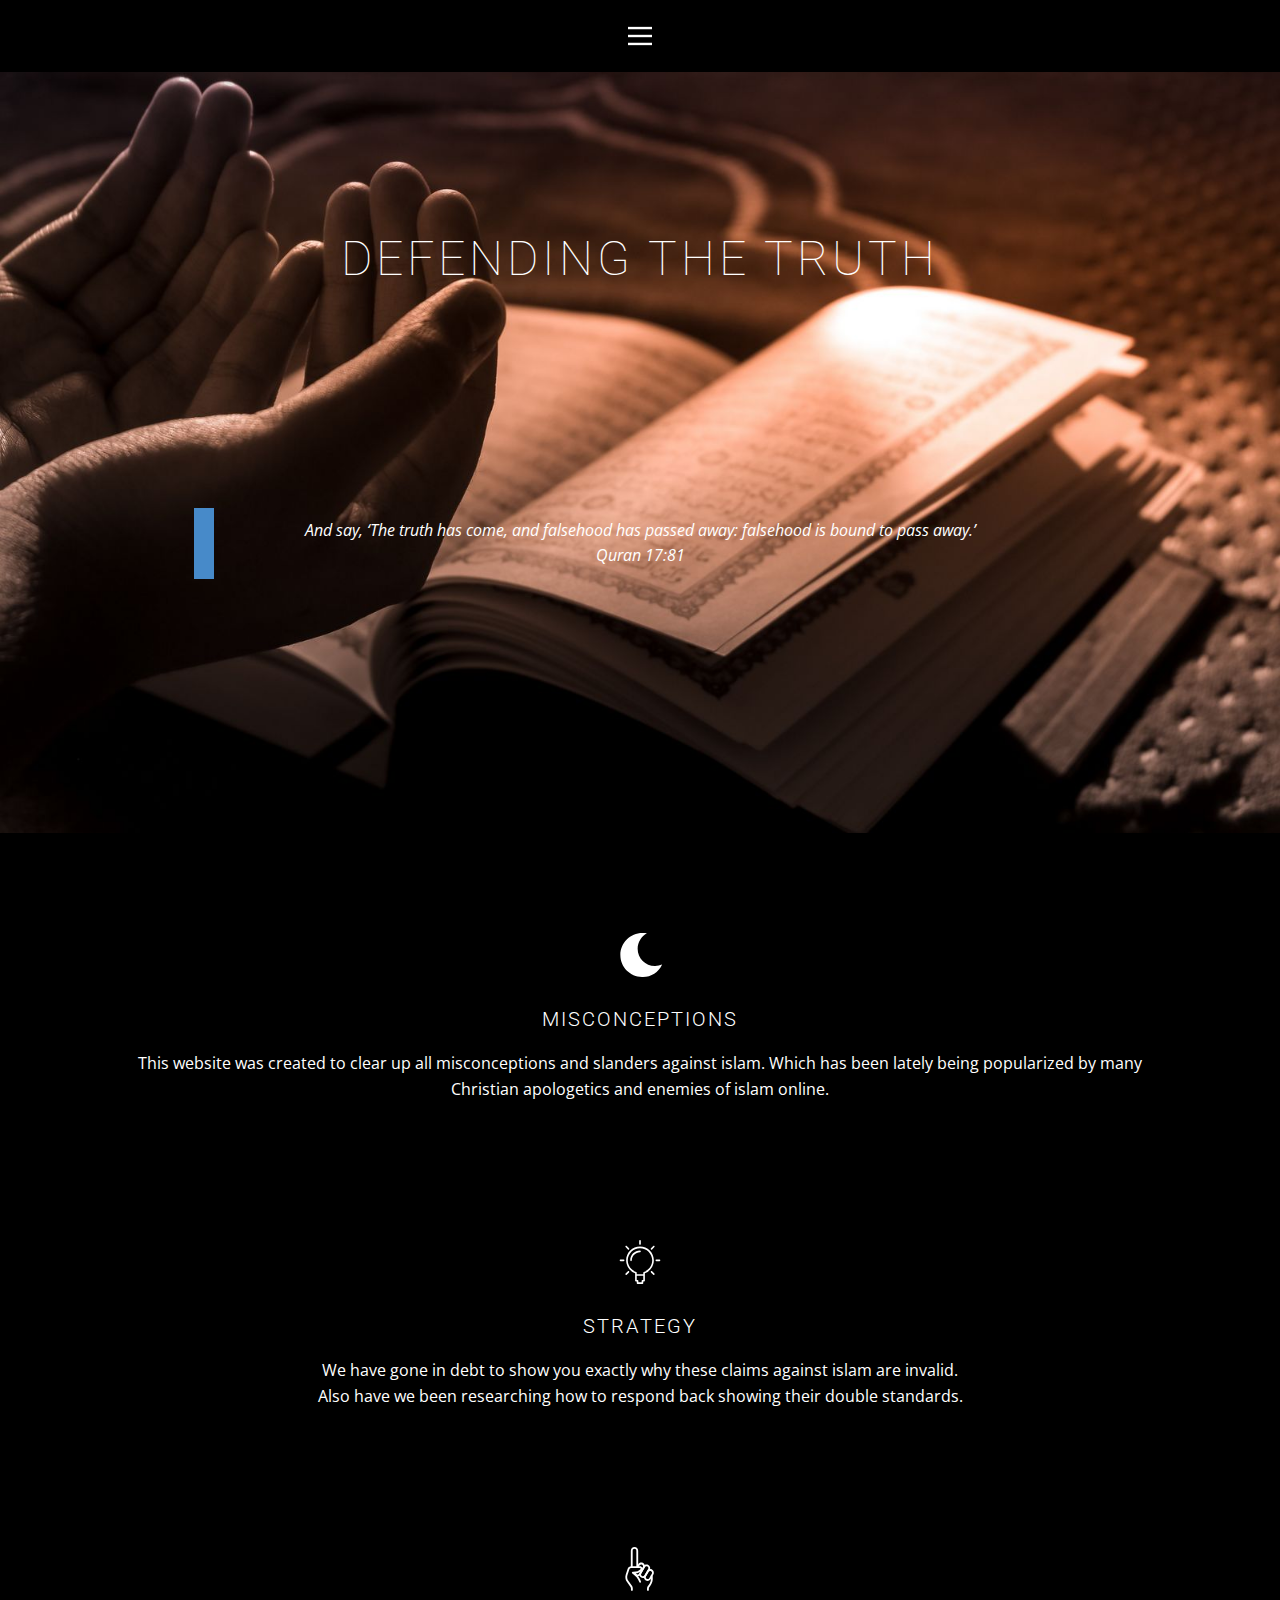
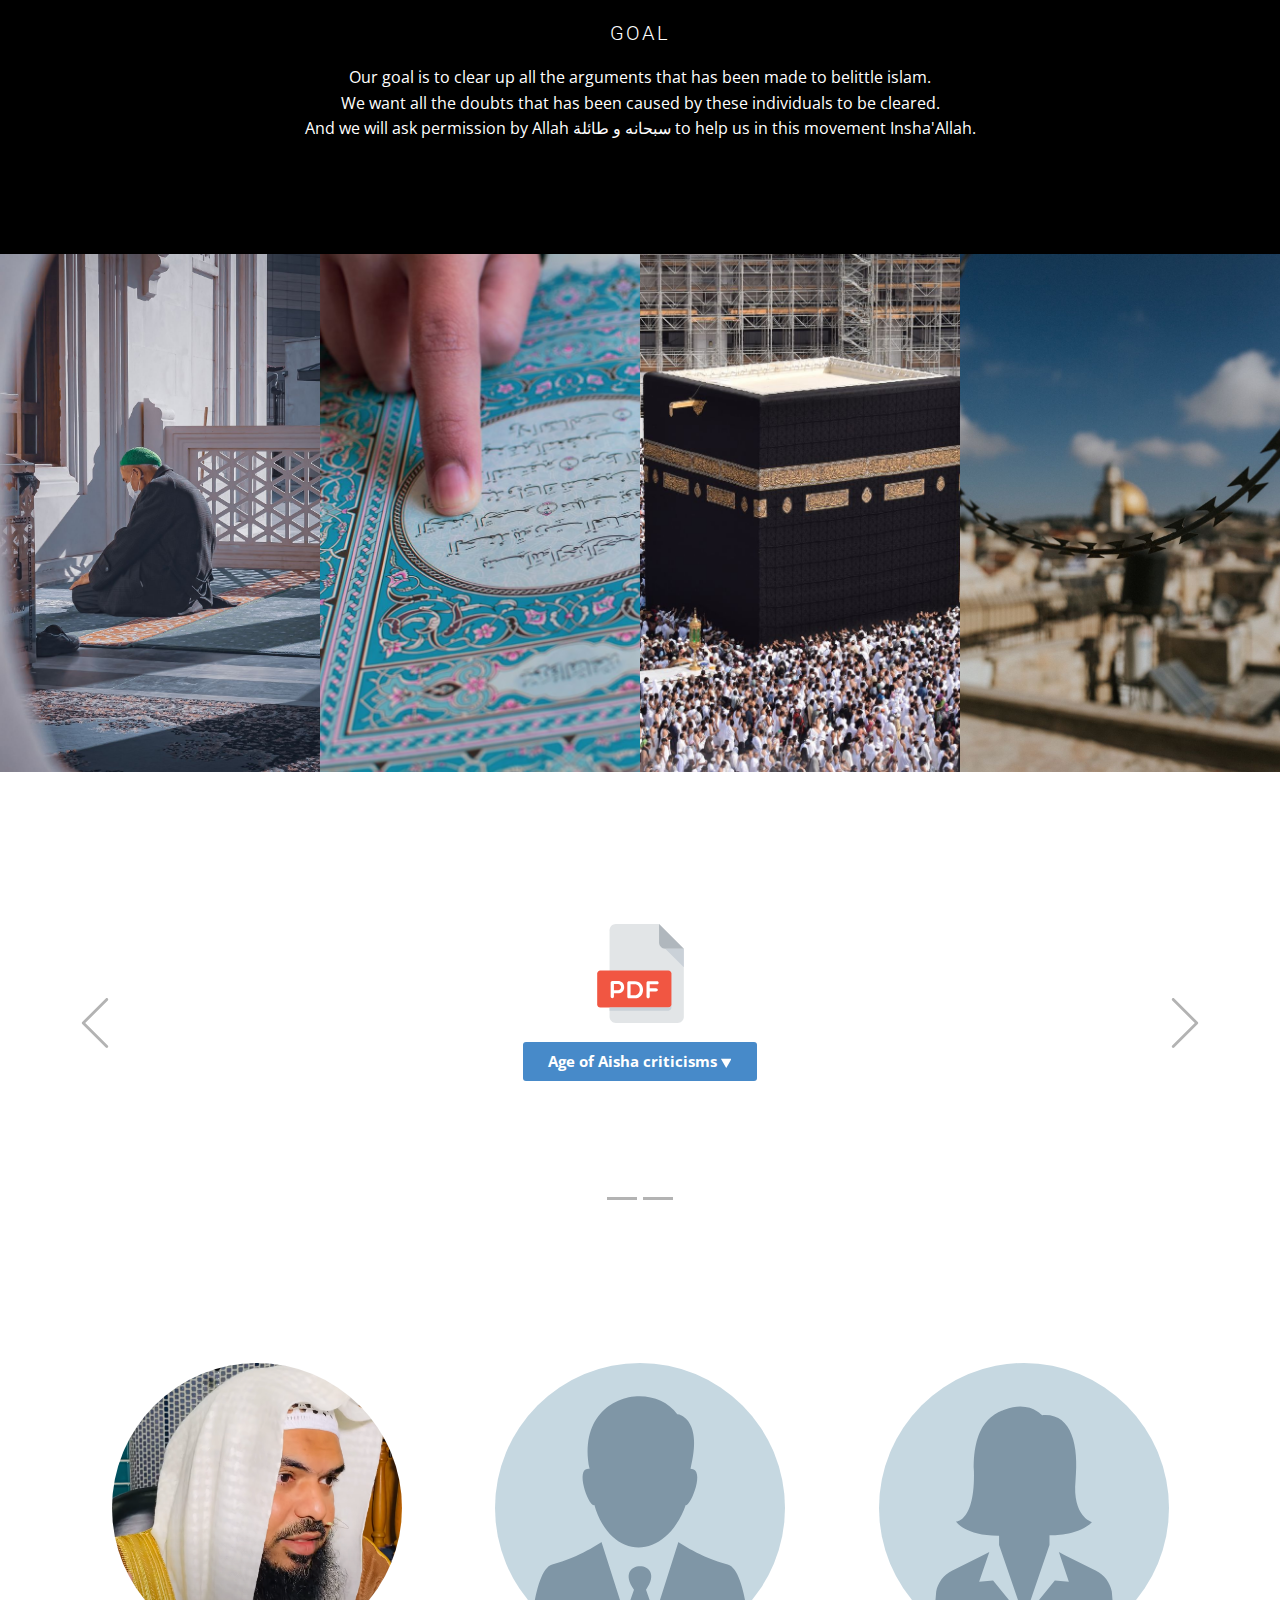
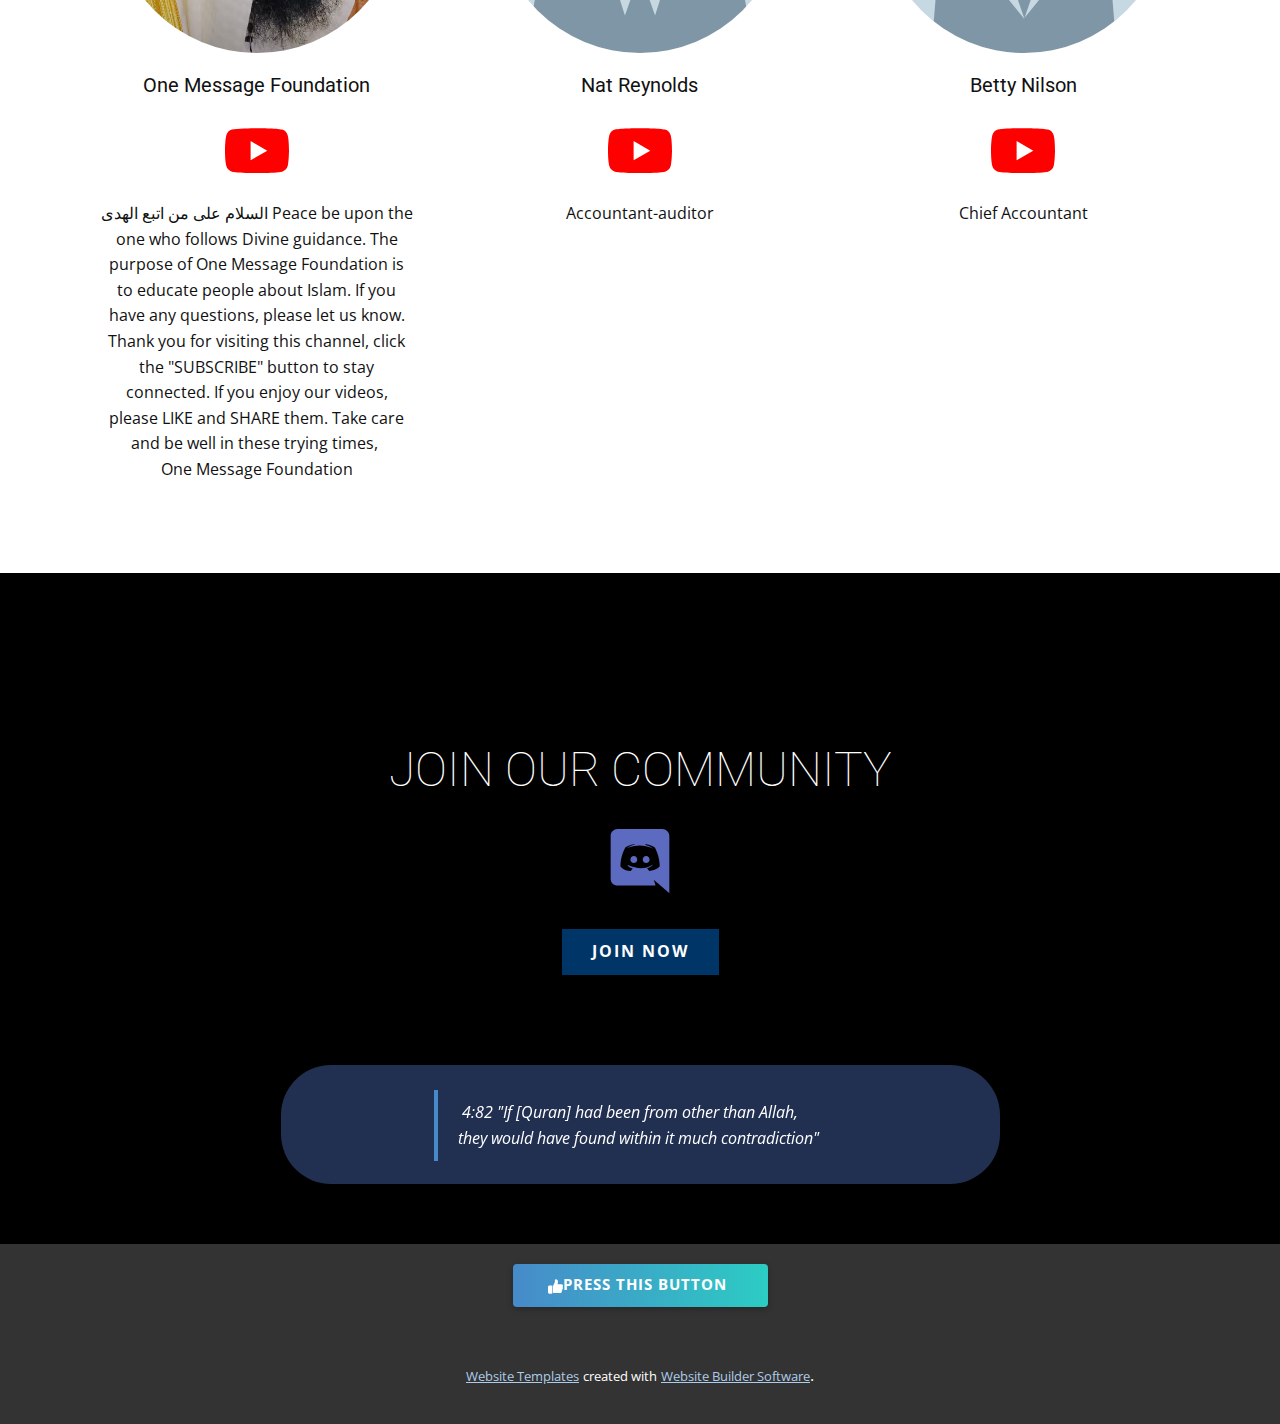
==== index.html @ 8ba25306 "Adding new files" ====
<!DOCTYPE html>
<html style="font-size: 16px;">
  <head>
    <meta name="viewport" content="width=device-width, initial-scale=1.0">
    <meta charset="utf-8">
    <meta name="keywords" content="Our advantages, good ideas&nbsp;great concept, About Our Team, testimonials, follow us">
    <meta name="description" content="">
    <meta name="page_type" content="np-template-header-footer-from-plugin">
    <title>Defending The Truth</title>
    <link rel="stylesheet" href="nicepage.css" media="screen">
<link rel="stylesheet" href="Defending-The-Truth.css" media="screen">
    <script class="u-script" type="text/javascript" src="jquery.js" defer=""></script>
    <script class="u-script" type="text/javascript" src="nicepage.js" defer=""></script>
    <meta name="generator" content="Nicepage 3.16.1, nicepage.com">
    <link id="u-theme-google-font" rel="stylesheet" href="https://fonts.googleapis.com/css?family=Roboto:100,100i,300,300i,400,400i,500,500i,700,700i,900,900i|Open+Sans:300,300i,400,400i,600,600i,700,700i,800,800i">
    
    
    
    
    
    
    
    <script type="application/ld+json">{
		"@context": "http://schema.org",
		"@type": "Organization",
		"name": "",
		"url": "index.html"
}</script>
    <meta property="og:title" content="Defending The Truth">
    <meta property="og:type" content="website">
    <meta name="theme-color" content="#478ac9">
    <link rel="canonical" href="index.html">
    <meta property="og:url" content="index.html">
  </head>
  <body data-home-page="Defending-The-Truth.html" data-home-page-title="Defending The Truth" class="u-body u-overlap"><header class="u-clearfix u-header u-header" id="sec-5d52"><div class="u-clearfix u-sheet u-valign-middle u-sheet-1">
        <nav class="u-align-left u-menu u-menu-dropdown u-offcanvas u-menu-1" data-responsive-from="XL">
          <div class="menu-collapse" style="font-size: 1rem; letter-spacing: 0px; font-weight: 700;">
            <a class="u-button-style u-custom-active-border-color u-custom-border u-custom-border-color u-custom-borders u-custom-hover-border-color u-custom-left-right-menu-spacing u-custom-padding-bottom u-custom-text-active-color u-custom-text-color u-custom-text-hover-color u-custom-top-bottom-menu-spacing u-nav-link u-text-body-alt-color" href="#" style="font-size: calc(1em + 8px); padding: 4px 0px;">
              <svg class="u-svg-link" preserveAspectRatio="xMidYMin slice" viewBox="0 0 302 302" style=""><use xmlns:xlink="http://www.w3.org/1999/xlink" xlink:href="#svg-5c50"></use></svg>
              <svg xmlns="http://www.w3.org/2000/svg" xmlns:xlink="http://www.w3.org/1999/xlink" version="1.1" id="svg-5c50" x="0px" y="0px" viewBox="0 0 302 302" style="enable-background:new 0 0 302 302;" xml:space="preserve" class="u-svg-content"><g><rect y="36" width="302" height="30"></rect><rect y="236" width="302" height="30"></rect><rect y="136" width="302" height="30"></rect>
</g><g></g><g></g><g></g><g></g><g></g><g></g><g></g><g></g><g></g><g></g><g></g><g></g><g></g><g></g><g></g></svg>
            </a>
          </div>
          <div class="u-custom-menu u-nav-container">
            <ul class="u-nav u-spacing-20 u-unstyled u-nav-1"><li class="u-nav-item"><a class="u-border-active-palette-1-base u-border-hover-palette-1-base u-button-style u-nav-link u-text-active-palette-1-base u-text-grey-90 u-text-hover-palette-2-base" href="https://discord.gg/YNgztgKfwn" target="_blank" style="padding: 10px;">Contact</a>
</li></ul>
          </div>
          <div class="u-custom-menu u-nav-container-collapse">
            <div class="u-align-center u-black u-container-style u-inner-container-layout u-opacity u-opacity-95 u-sidenav">
              <div class="u-sidenav-overflow">
                <div class="u-menu-close"></div>
                <ul class="u-align-center u-nav u-popupmenu-items u-unstyled u-nav-2"><li class="u-nav-item"><a class="u-button-style u-nav-link" href="https://discord.gg/YNgztgKfwn" target="_blank" style="padding: 10px;">Contact</a>
</li></ul>
              </div>
            </div>
            <div class="u-black u-menu-overlay u-opacity u-opacity-70"></div>
          </div>
        </nav>
      </div></header>
    <section class="u-align-center u-clearfix u-image u-section-1" id="carousel_3143" data-image-width="1600" data-image-height="1067">
      <div class="u-clearfix u-sheet u-sheet-1">
        <div class="u-align-center u-container-style u-group u-shape-rectangle u-group-1">
          <div class="u-container-layout u-container-layout-1">
            <h4 class="u-text u-text-white u-text-1">dEFENDING THE TRUTH</h4>
            <blockquote class="u-border-20 u-indent-0 u-text u-text-white u-text-2">And say, ‘The truth has come, and falsehood has passed away: falsehood is bound to pass away.’<br>Quran&nbsp;17:81
            </blockquote>
          </div>
        </div>
      </div>
    </section>
    <section class="u-black u-clearfix u-section-2" id="carousel_39bb">
      <div class="u-clearfix u-sheet u-valign-middle-lg u-valign-middle-md u-valign-middle-xl u-sheet-1">
        <div class="u-clearfix u-expanded-width u-gutter-20 u-layout-wrap u-layout-wrap-1">
          <div class="u-layout">
            <div class="u-layout-row">
              <div class="u-size-60">
                <div class="u-layout-col">
                  <div class="u-size-20">
                    <div class="u-layout-row">
                      <div class="u-align-center u-container-style u-layout-cell u-shape-rectangle u-size-60 u-layout-cell-1">
                        <div class="u-container-layout u-container-layout-1"><span class="u-black u-icon u-icon-circle u-spacing-10 u-icon-1"><svg class="u-svg-link" preserveAspectRatio="xMidYMin slice" viewBox="-12 0 448 448.04455" style=""><use xmlns:xlink="http://www.w3.org/1999/xlink" xlink:href="#svg-a2c6"></use></svg><svg class="u-svg-content" viewBox="-12 0 448 448.04455" id="svg-a2c6"><path d="m224.023438 448.03125c85.714843.902344 164.011718-48.488281 200.117187-126.230469-22.722656 9.914063-47.332031 14.769531-72.117187 14.230469-97.15625-.109375-175.890626-78.84375-176-176 .972656-65.71875 37.234374-125.832031 94.910156-157.351562-15.554688-1.980469-31.230469-2.867188-46.910156-2.648438-123.714844 0-224.0000005 100.289062-224.0000005 224 0 123.714844 100.2851565 224 224.0000005 224zm0 0"></path></svg></span>
                          <h5 class="u-text u-text-1">misconceptions</h5>
                          <p class="u-text u-text-2">This website was created to clear up all misconceptions and slanders against islam. Which has been lately being popularized by many <br>Christian apologetics and enemies of islam online.
                          </p>
                        </div>
                      </div>
                    </div>
                  </div>
                  <div class="u-size-20">
                    <div class="u-layout-row">
                      <div class="u-align-center u-container-style u-layout-cell u-shape-rectangle u-size-60 u-layout-cell-2">
                        <div class="u-container-layout u-valign-top u-container-layout-2"><span class="u-black u-icon u-icon-circle u-spacing-10 u-icon-2"><svg class="u-svg-link" preserveAspectRatio="xMidYMin slice" viewBox="0 0 54 54" style=""><use xmlns:xlink="http://www.w3.org/1999/xlink" xlink:href="#svg-25b9"></use></svg><svg class="u-svg-content" viewBox="0 0 54 54" x="0px" y="0px" id="svg-25b9" style="enable-background:new 0 0 54 54;"><g><path d="M27,8c-9.374,0-17,7.626-17,17c0,7.112,4.391,13.412,11,15.9V50c0,0.553,0.447,1,1,1h1v2c0,0.553,0.447,1,1,1h6
		c0.553,0,1-0.447,1-1v-2h1c0.553,0,1-0.447,1-1v-9.1c6.609-2.488,11-8.788,11-15.9C44,15.626,36.374,8,27,8z M30,49
		c-0.553,0-1,0.447-1,1v2h-4v-2c0-0.553-0.447-1-1-1h-1v-5h8v5H30z M31.688,39.242C31.277,39.377,31,39.761,31,40.192V42h-8v-1.808
		c0-0.432-0.277-0.815-0.688-0.95C16.145,37.214,12,31.49,12,25c0-8.271,6.729-15,15-15s15,6.729,15,15
		C42,31.49,37.855,37.214,31.688,39.242z"></path><path d="M27,6c0.553,0,1-0.447,1-1V1c0-0.553-0.447-1-1-1s-1,0.447-1,1v4C26,5.553,26.447,6,27,6z"></path><path d="M51,24h-4c-0.553,0-1,0.447-1,1s0.447,1,1,1h4c0.553,0,1-0.447,1-1S51.553,24,51,24z"></path><path d="M7,24H3c-0.553,0-1,0.447-1,1s0.447,1,1,1h4c0.553,0,1-0.447,1-1S7.553,24,7,24z"></path><path d="M43.264,7.322l-2.828,2.828c-0.391,0.391-0.391,1.023,0,1.414c0.195,0.195,0.451,0.293,0.707,0.293
		s0.512-0.098,0.707-0.293l2.828-2.828c0.391-0.391,0.391-1.023,0-1.414S43.654,6.932,43.264,7.322z"></path><path d="M12.15,38.436l-2.828,2.828c-0.391,0.391-0.391,1.023,0,1.414c0.195,0.195,0.451,0.293,0.707,0.293
		s0.512-0.098,0.707-0.293l2.828-2.828c0.391-0.391,0.391-1.023,0-1.414S12.541,38.045,12.15,38.436z"></path><path d="M41.85,38.436c-0.391-0.391-1.023-0.391-1.414,0s-0.391,1.023,0,1.414l2.828,2.828c0.195,0.195,0.451,0.293,0.707,0.293
		s0.512-0.098,0.707-0.293c0.391-0.391,0.391-1.023,0-1.414L41.85,38.436z"></path><path d="M12.15,11.564c0.195,0.195,0.451,0.293,0.707,0.293s0.512-0.098,0.707-0.293c0.391-0.391,0.391-1.023,0-1.414l-2.828-2.828
		c-0.391-0.391-1.023-0.391-1.414,0s-0.391,1.023,0,1.414L12.15,11.564z"></path><path d="M27,13c-6.617,0-12,5.383-12,12c0,0.553,0.447,1,1,1s1-0.447,1-1c0-5.514,4.486-10,10-10c0.553,0,1-0.447,1-1
		S27.553,13,27,13z"></path>
</g></svg></span>
                          <h5 class="u-text u-text-3">strategy</h5>
                          <p class="u-text u-text-4">We have gone in debt to show you exactly why these claims against islam are invalid.<br>Also have we been researching how to respond back showing their double standards.
                          </p>
                        </div>
                      </div>
                    </div>
                  </div>
                  <div class="u-size-20">
                    <div class="u-layout-row">
                      <div class="u-align-center u-container-style u-layout-cell u-size-60 u-layout-cell-3">
                        <div class="u-container-layout u-container-layout-3"><span class="u-black u-icon u-icon-circle u-spacing-10 u-icon-3"><svg class="u-svg-link" preserveAspectRatio="xMidYMin slice" viewBox="0 0 24 24" style=""><use xmlns:xlink="http://www.w3.org/1999/xlink" xlink:href="#svg-18c1"></use></svg><svg class="u-svg-content" viewBox="0 0 24 24" id="svg-18c1"><g><g><path d="m7.569 24c-.276 0-.5-.224-.5-.5v-.869c0-.31-.094-.607-.271-.86l-1.984-2.834c-.814-1.164-1.031-2.66-.584-4.005l.997-2.987c.288-.865 1.094-1.445 2.004-1.445h4.76c.561 0 1.042.322 1.257.84s.102 1.086-.295 1.482c-.925.926-2.112 1.495-3.394 1.641 1.372 1.15 2.415 2.674 2.983 4.379.087.262-.054.545-.316.633-.265.089-.545-.056-.632-.316-.61-1.83-1.83-3.427-3.435-4.496l-.369-.246c-.183-.122-.265-.351-.201-.562.064-.21.258-.354.479-.354h.835c1.263 0 2.45-.492 3.342-1.385.154-.153.106-.326.078-.393s-.116-.223-.333-.223h-4.76c-.479 0-.904.306-1.056.761l-.996 2.987c-.347 1.046-.178 2.211.455 3.115l1.984 2.833c.296.423.452.919.452 1.435v.869c0 .276-.224.5-.5.5z"></path>
</g>
</g><g><g><path d="m13.565 16.964c-.339 0-.682-.086-.996-.268-.955-.551-1.283-1.776-.732-2.732l2-3.464c.552-.955 1.778-1.283 2.732-.731.463.267.794.698.932 1.214.138.517.067 1.056-.2 1.518l-2 3.464c-.37.639-1.044.999-1.736.999zm-.496-1.133c.477.272 1.091.11 1.366-.367l2-3.464c.134-.231.169-.501.1-.759s-.235-.474-.466-.607c-.477-.273-1.09-.11-1.366.366l-2 3.464c-.276.477-.112 1.091.366 1.367z"></path>
</g>
</g><g><g><path d="m10.674 15.961c-.339 0-.683-.087-.996-.27-.601-.344-.984-.997-.998-1.701-.005-.276.214-.504.49-.51h.01c.272 0 .495.218.5.49.007.355.198.683.499.855.485.282 1.085.12 1.37-.368l1.998-3.457c.089-.152.133-.319.133-.5 0-.36-.188-.685-.502-.868-.479-.274-1.093-.111-1.364.366l-.721 1.251c-.138.24-.443.321-.683.185-.239-.138-.322-.443-.184-.683l.72-1.25c.543-.952 1.768-1.283 2.731-.735.62.362 1.002 1.025 1.002 1.734 0 .354-.093.701-.268 1.002l-1.999 3.458c-.374.643-1.048 1.001-1.738 1.001z"></path>
</g>
</g><g><g><path d="m16.154 18.499c-.339 0-.682-.086-.997-.268v.001c-.463-.268-.794-.699-.932-1.215-.138-.517-.067-1.056.2-1.518l1.412-2.445c.552-.955 1.778-1.283 2.732-.731.463.267.794.698.932 1.214.138.517.067 1.056-.2 1.518l-1.412 2.445c-.37.641-1.044.999-1.735.999zm1.416-5.443c-.346 0-.683.179-.868.499l-1.411 2.445c-.134.231-.169.501-.1.759s.235.474.466.607c.479.274 1.09.111 1.366-.366l1.412-2.445c.134-.231.169-.501.1-.759s-.235-.474-.466-.607c-.157-.09-.329-.133-.499-.133z"></path>
</g>
</g><g><g><path d="m10.51 11.5c-.276 0-.5-.224-.5-.499l-.009-9c0-.552-.449-1.001-1.001-1.001s-1.001.449-1.001 1.001l-.009 8.978c0 .276-.224.5-.5.5-.276 0-.5-.225-.5-.501l.009-8.979c.001-1.103.898-1.999 2.001-1.999s2 .896 2.001 1.999l.009 9c.001.276-.223.501-.5.501z"></path>
</g>
</g><g><g><path d="m16.32 23.999c-.276 0-.5-.224-.5-.5v-.78c0-.586.205-1.154.576-1.6l.332-.393c.994-1.186 1.438-2.752 1.217-4.297l-.09-.652c-.038-.273.153-.525.427-.563.272-.039.526.153.563.427l.09.65c.261 1.823-.265 3.676-1.442 5.079l-.332.392c-.22.264-.342.604-.342.957v.78c.001.276-.223.5-.499.5z"></path>
</g>
</g></svg></span>
                          <h5 class="u-text u-text-5">Goal</h5>
                          <p class="u-text u-text-6">Our goal is to clear up all the arguments that has been made to belittle islam.<br>We want all the doubts that has been caused by these individuals to be cleared.<br>And we will ask permission by Allah&nbsp;سبحانه و طائلة to help us in this movement Insha'Allah.
                          </p>
                        </div>
                      </div>
                    </div>
                  </div>
                </div>
              </div>
            </div>
          </div>
        </div>
      </div>
    </section>
    <section class="u-clearfix u-valign-top u-section-3" id="carousel_b31f">
      <div class="u-expanded-width u-gallery u-layout-grid u-lightbox u-no-transition u-show-text-on-hover u-gallery-1">
        <div class="u-gallery-inner u-gallery-inner-1">
          <div class="u-effect-fade u-gallery-item">
            <div class="u-back-slide" data-image-width="1280" data-image-height="1600">
              <img class="u-back-image u-expanded" src="images/imad-alassiry-0161tDc9kjs-unsplash.jpg">
            </div>
            <div class="u-over-slide u-shading u-over-slide-1">
              <h3 class="u-gallery-heading"></h3>
              <p class="u-gallery-text"></p>
            </div>
          </div>
          <div class="u-effect-fade u-gallery-item u-gallery-item-2">
            <div class="u-back-slide" data-image-width="6000" data-image-height="4000">
              <img class="u-back-image u-expanded u-back-image-2" src="images/adli-wahid-Dc-iljQS6ig-unsplash.jpg">
            </div>
            <div class="u-over-slide u-shading u-over-slide-2">
              <h3 class="u-gallery-heading"></h3>
              <p class="u-gallery-text"></p>
            </div>
          </div>
          <div class="u-effect-fade u-gallery-item u-gallery-item-3">
            <div class="u-back-slide" data-image-width="6000" data-image-height="4000">
              <img class="u-back-image u-expanded" src="images/haidan-IAwnp88Fz8Y-unsplash.jpg">
            </div>
            <div class="u-over-slide u-shading u-over-slide-3">
              <h3 class="u-gallery-heading"></h3>
              <p class="u-gallery-text"></p>
            </div>
          </div>
          <div class="u-effect-fade u-gallery-item u-gallery-item-4">
            <div class="u-back-slide" data-image-width="2891" data-image-height="4337">
              <img class="u-back-image u-expanded" src="images/cole-keister-o9yAaWS-xtU-unsplash.jpg">
            </div>
            <div class="u-over-slide u-shading u-over-slide-4">
              <h3 class="u-gallery-heading"></h3>
              <p class="u-gallery-text"></p>
            </div>
          </div>
        </div>
      </div>
    </section>
    <section class="u-clearfix u-white u-section-4" id="sec-910a">
      <div class="u-clearfix u-sheet u-sheet-1">
        <div data-interval="5000" data-u-ride="carousel" class="u-carousel u-slider u-slider-1" id="carousel-1c52">
          <ol class="u-absolute-hcenter u-carousel-indicators u-carousel-indicators-1">
            <li data-u-target="#carousel-1c52" class="u-active u-grey-30" data-u-slide-to="0"></li>
            <li data-u-target="#carousel-1c52" class="u-grey-30" data-u-slide-to="1"></li>
          </ol>
          <div class="u-carousel-inner" role="listbox">
            <div class="u-active u-carousel-item u-container-style u-slide">
              <div class="u-container-layout u-container-layout-1"><span class="u-file-link u-icon u-icon-circle u-text-palette-1-base u-icon-1" data-href="files/Age_of_Aisha_the_criticisms_ended.pdf" data-target="_blank"><svg class="u-svg-link" preserveAspectRatio="xMidYMin slice" viewBox="0 0 512 512" style=""><use xmlns:xlink="http://www.w3.org/1999/xlink" xlink:href="#svg-ff58"></use></svg><svg class="u-svg-content" viewBox="0 0 512 512" x="0px" y="0px" id="svg-ff58" style="enable-background:new 0 0 512 512;"><path style="fill:#E2E5E7;" d="M128,0c-17.6,0-32,14.4-32,32v448c0,17.6,14.4,32,32,32h320c17.6,0,32-14.4,32-32V128L352,0H128z"></path><path style="fill:#B0B7BD;" d="M384,128h96L352,0v96C352,113.6,366.4,128,384,128z"></path><polygon style="fill:#CAD1D8;" points="480,224 384,128 480,128 "></polygon><path style="fill:#F15642;" d="M416,416c0,8.8-7.2,16-16,16H48c-8.8,0-16-7.2-16-16V256c0-8.8,7.2-16,16-16h352c8.8,0,16,7.2,16,16  V416z"></path><g><path style="fill:#FFFFFF;" d="M101.744,303.152c0-4.224,3.328-8.832,8.688-8.832h29.552c16.64,0,31.616,11.136,31.616,32.48   c0,20.224-14.976,31.488-31.616,31.488h-21.36v16.896c0,5.632-3.584,8.816-8.192,8.816c-4.224,0-8.688-3.184-8.688-8.816V303.152z    M118.624,310.432v31.872h21.36c8.576,0,15.36-7.568,15.36-15.504c0-8.944-6.784-16.368-15.36-16.368H118.624z"></path><path style="fill:#FFFFFF;" d="M196.656,384c-4.224,0-8.832-2.304-8.832-7.92v-72.672c0-4.592,4.608-7.936,8.832-7.936h29.296   c58.464,0,57.184,88.528,1.152,88.528H196.656z M204.72,311.088V368.4h21.232c34.544,0,36.08-57.312,0-57.312H204.72z"></path><path style="fill:#FFFFFF;" d="M303.872,312.112v20.336h32.624c4.608,0,9.216,4.608,9.216,9.072c0,4.224-4.608,7.68-9.216,7.68   h-32.624v26.864c0,4.48-3.184,7.92-7.664,7.92c-5.632,0-9.072-3.44-9.072-7.92v-72.672c0-4.592,3.456-7.936,9.072-7.936h44.912   c5.632,0,8.96,3.344,8.96,7.936c0,4.096-3.328,8.704-8.96,8.704h-37.248V312.112z"></path>
</g><path style="fill:#CAD1D8;" d="M400,432H96v16h304c8.8,0,16-7.2,16-16v-16C416,424.8,408.8,432,400,432z"></path></svg></span>
                <a href="files/Age_of_Aisha_the_criticisms_ended.pdf" class="u-btn u-btn-round u-button-style u-file-link u-hover-palette-1-light-1 u-palette-1-base u-radius-3 u-text-body-alt-color u-text-hover-white u-btn-1" target="_blank">Age of Aisha criticisms&nbsp;<span class="u-icon u-text-white u-icon-2"><svg class="u-svg-content" viewBox="0 0 490.677 490.677" x="0px" y="0px" style="width: 1em; height: 1em;"><path d="M489.272,37.339c-1.92-3.307-5.44-5.333-9.259-5.333H10.68c-3.819,0-7.339,2.027-9.259,5.333    c-1.899,3.307-1.899,7.36,0.021,10.667l234.667,405.333c1.899,3.307,5.419,5.333,9.237,5.333s7.339-2.027,9.237-5.333 L489.251,48.005C491.149,44.72,491.149,40.645,489.272,37.339z"></path></svg><img></span>
                </a>
              </div>
            </div>
            <div class="u-carousel-item u-container-style u-slide">
              <div class="u-container-layout u-container-layout-2"><span class="u-file-link u-icon u-icon-circle u-text-palette-1-base u-icon-3" data-href="files/SexualconsentmarriageandconcubinesinIslam-1.pdf" data-target="_blank"><svg class="u-svg-link" preserveAspectRatio="xMidYMin slice" viewBox="0 0 512 512" style=""><use xmlns:xlink="http://www.w3.org/1999/xlink" xlink:href="#svg-c50d"></use></svg><svg class="u-svg-content" viewBox="0 0 512 512" x="0px" y="0px" id="svg-c50d" style="enable-background:new 0 0 512 512;"><path style="fill:#E2E5E7;" d="M128,0c-17.6,0-32,14.4-32,32v448c0,17.6,14.4,32,32,32h320c17.6,0,32-14.4,32-32V128L352,0H128z"></path><path style="fill:#B0B7BD;" d="M384,128h96L352,0v96C352,113.6,366.4,128,384,128z"></path><polygon style="fill:#CAD1D8;" points="480,224 384,128 480,128 "></polygon><path style="fill:#F15642;" d="M416,416c0,8.8-7.2,16-16,16H48c-8.8,0-16-7.2-16-16V256c0-8.8,7.2-16,16-16h352c8.8,0,16,7.2,16,16  V416z"></path><g><path style="fill:#FFFFFF;" d="M101.744,303.152c0-4.224,3.328-8.832,8.688-8.832h29.552c16.64,0,31.616,11.136,31.616,32.48   c0,20.224-14.976,31.488-31.616,31.488h-21.36v16.896c0,5.632-3.584,8.816-8.192,8.816c-4.224,0-8.688-3.184-8.688-8.816V303.152z    M118.624,310.432v31.872h21.36c8.576,0,15.36-7.568,15.36-15.504c0-8.944-6.784-16.368-15.36-16.368H118.624z"></path><path style="fill:#FFFFFF;" d="M196.656,384c-4.224,0-8.832-2.304-8.832-7.92v-72.672c0-4.592,4.608-7.936,8.832-7.936h29.296   c58.464,0,57.184,88.528,1.152,88.528H196.656z M204.72,311.088V368.4h21.232c34.544,0,36.08-57.312,0-57.312H204.72z"></path><path style="fill:#FFFFFF;" d="M303.872,312.112v20.336h32.624c4.608,0,9.216,4.608,9.216,9.072c0,4.224-4.608,7.68-9.216,7.68   h-32.624v26.864c0,4.48-3.184,7.92-7.664,7.92c-5.632,0-9.072-3.44-9.072-7.92v-72.672c0-4.592,3.456-7.936,9.072-7.936h44.912   c5.632,0,8.96,3.344,8.96,7.936c0,4.096-3.328,8.704-8.96,8.704h-37.248V312.112z"></path>
</g><path style="fill:#CAD1D8;" d="M400,432H96v16h304c8.8,0,16-7.2,16-16v-16C416,424.8,408.8,432,400,432z"></path></svg></span>
                <a href="files/SexualconsentmarriageandconcubinesinIslam-1.pdf" class="u-btn u-btn-round u-button-style u-file-link u-hover-palette-1-light-1 u-palette-1-base u-radius-3 u-text-body-alt-color u-text-hover-white u-btn-2" target="_blank">
                  <span style="font-size: 1rem;">Sexual consent, marriage, and concubines in Islam<br>
                  </span><i></i><span class="u-icon u-text-white u-icon-4"><svg class="u-svg-content" viewBox="0 0 490.677 490.677" x="0px" y="0px" style="width: 1em; height: 1em;"><path d="M489.272,37.339c-1.92-3.307-5.44-5.333-9.259-5.333H10.68c-3.819,0-7.339,2.027-9.259,5.333    c-1.899,3.307-1.899,7.36,0.021,10.667l234.667,405.333c1.899,3.307,5.419,5.333,9.237,5.333s7.339-2.027,9.237-5.333 L489.251,48.005C491.149,44.72,491.149,40.645,489.272,37.339z"></path></svg><img></span>
                </a>
              </div>
            </div>
          </div>
          <a class="u-absolute-vcenter u-carousel-control u-carousel-control-prev u-icon-rectangle u-text-grey-30 u-carousel-control-1" href="#carousel-1c52" role="button" data-u-slide="prev">
            <span aria-hidden="true">
              <svg viewBox="0 0 477.175 477.175"><path d="M145.188,238.575l215.5-215.5c5.3-5.3,5.3-13.8,0-19.1s-13.8-5.3-19.1,0l-225.1,225.1c-5.3,5.3-5.3,13.8,0,19.1l225.1,225
                    c2.6,2.6,6.1,4,9.5,4s6.9-1.3,9.5-4c5.3-5.3,5.3-13.8,0-19.1L145.188,238.575z"></path></svg>
            </span>
            <span class="sr-only">Previous</span>
          </a>
          <a class="u-absolute-vcenter u-carousel-control u-carousel-control-next u-icon-rectangle u-text-grey-30 u-carousel-control-2" href="#carousel-1c52" role="button" data-u-slide="next">
            <span aria-hidden="true">
              <svg viewBox="0 0 477.175 477.175"><path d="M360.731,229.075l-225.1-225.1c-5.3-5.3-13.8-5.3-19.1,0s-5.3,13.8,0,19.1l215.5,215.5l-215.5,215.5
                    c-5.3,5.3-5.3,13.8,0,19.1c2.6,2.6,6.1,4,9.5,4c3.4,0,6.9-1.3,9.5-4l225.1-225.1C365.931,242.875,365.931,234.275,360.731,229.075z"></path></svg>
            </span>
            <span class="sr-only">Next</span>
          </a>
        </div>
      </div>
    </section>
    <section class="u-clearfix u-section-5" id="sec-cb3d">
      <div class="u-clearfix u-sheet u-valign-middle u-sheet-1">
        <div class="u-list u-list-1">
          <div class="u-repeater u-repeater-1">
            <div class="u-align-center u-container-style u-list-item u-repeater-item">
              <div class="u-container-layout u-similar-container u-container-layout-1">
                <div alt="" class="u-image u-image-circle u-image-1" src="" data-image-width="631" data-image-height="533" data-href="https://www.youtube.com/channel/UCvJyEIx_it2jFYP5M1OzGng" data-target="_blank"></div>
                <h5 class="u-align-center-lg u-align-center-md u-align-center-sm u-align-center-xs u-text u-text-1">One Message Foundation</h5><span class="u-icon u-icon-circle u-icon-1" data-href="https://www.youtube.com/channel/UCvJyEIx_it2jFYP5M1OzGng" data-target="_blank"><svg class="u-svg-link" preserveAspectRatio="xMidYMin slice" viewBox="0 -77 512.00213 512" style=""><use xmlns:xlink="http://www.w3.org/1999/xlink" xlink:href="#svg-683e"></use></svg><svg class="u-svg-content" viewBox="0 -77 512.00213 512" id="svg-683e"><path d="m501.453125 56.09375c-5.902344-21.933594-23.195313-39.222656-45.125-45.128906-40.066406-10.964844-200.332031-10.964844-200.332031-10.964844s-160.261719 0-200.328125 10.546875c-21.507813 5.902344-39.222657 23.617187-45.125 45.546875-10.542969 40.0625-10.542969 123.148438-10.542969 123.148438s0 83.503906 10.542969 123.148437c5.90625 21.929687 23.195312 39.222656 45.128906 45.128906 40.484375 10.964844 200.328125 10.964844 200.328125 10.964844s160.261719 0 200.328125-10.546875c21.933594-5.902344 39.222656-23.195312 45.128906-45.125 10.542969-40.066406 10.542969-123.148438 10.542969-123.148438s.421875-83.507812-10.546875-123.570312zm0 0" fill="currentColor"></path><path d="m204.96875 256 133.269531-76.757812-133.269531-76.757813zm0 0" fill="#fff"></path></svg></span>
                <p class="u-align-center-lg u-align-center-md u-align-center-sm u-align-center-xs u-text u-text-2">السلام على من اتبع الهدى
Peace be upon the one who follows Divine guidance.
The purpose of One Message Foundation is to educate people about Islam. If you have any questions, please let us know.
Thank you for visiting this channel, click the "SUBSCRIBE" button to stay connected. If you enjoy our videos, please LIKE and SHARE them.
Take care and be well in these trying times,&nbsp;<br>One Message Foundation
                </p>
              </div>
            </div>
            <div class="u-align-center u-container-style u-list-item u-repeater-item">
              <div class="u-container-layout u-similar-container u-container-layout-2">
                <div alt="" class="u-image u-image-circle u-image-2" src="" data-image-width="500" data-image-height="500"></div>
                <h5 class="u-text u-text-3">Nat Reynolds</h5><span class="u-icon u-icon-circle u-text-palette-1-base u-icon-2"><svg class="u-svg-link" preserveAspectRatio="xMidYMin slice" viewBox="0 -77 512.00213 512" style=""><use xmlns:xlink="http://www.w3.org/1999/xlink" xlink:href="#svg-8741"></use></svg><svg class="u-svg-content" viewBox="0 -77 512.00213 512" id="svg-8741"><path d="m501.453125 56.09375c-5.902344-21.933594-23.195313-39.222656-45.125-45.128906-40.066406-10.964844-200.332031-10.964844-200.332031-10.964844s-160.261719 0-200.328125 10.546875c-21.507813 5.902344-39.222657 23.617187-45.125 45.546875-10.542969 40.0625-10.542969 123.148438-10.542969 123.148438s0 83.503906 10.542969 123.148437c5.90625 21.929687 23.195312 39.222656 45.128906 45.128906 40.484375 10.964844 200.328125 10.964844 200.328125 10.964844s160.261719 0 200.328125-10.546875c21.933594-5.902344 39.222656-23.195312 45.128906-45.125 10.542969-40.066406 10.542969-123.148438 10.542969-123.148438s.421875-83.507812-10.546875-123.570312zm0 0" fill="currentColor"></path><path d="m204.96875 256 133.269531-76.757812-133.269531-76.757813zm0 0" fill="#fff"></path></svg></span>
                <p class="u-align-center-lg u-align-center-md u-align-center-sm u-align-center-xs u-text u-text-4">Accountant-auditor</p>
              </div>
            </div>
            <div class="u-align-center u-container-style u-list-item u-repeater-item">
              <div class="u-container-layout u-similar-container u-container-layout-3">
                <div alt="" class="u-image u-image-circle u-image-3" src="" data-image-width="500" data-image-height="500"></div>
                <h5 class="u-text u-text-5">Betty Nilson</h5><span class="u-icon u-icon-circle u-text-palette-1-base u-icon-3"><svg class="u-svg-link" preserveAspectRatio="xMidYMin slice" viewBox="0 -77 512.00213 512" style=""><use xmlns:xlink="http://www.w3.org/1999/xlink" xlink:href="#svg-8741"></use></svg><svg class="u-svg-content" viewBox="0 -77 512.00213 512" id="svg-8741"><path d="m501.453125 56.09375c-5.902344-21.933594-23.195313-39.222656-45.125-45.128906-40.066406-10.964844-200.332031-10.964844-200.332031-10.964844s-160.261719 0-200.328125 10.546875c-21.507813 5.902344-39.222657 23.617187-45.125 45.546875-10.542969 40.0625-10.542969 123.148438-10.542969 123.148438s0 83.503906 10.542969 123.148437c5.90625 21.929687 23.195312 39.222656 45.128906 45.128906 40.484375 10.964844 200.328125 10.964844 200.328125 10.964844s160.261719 0 200.328125-10.546875c21.933594-5.902344 39.222656-23.195312 45.128906-45.125 10.542969-40.066406 10.542969-123.148438 10.542969-123.148438s.421875-83.507812-10.546875-123.570312zm0 0" fill="currentColor"></path><path d="m204.96875 256 133.269531-76.757812-133.269531-76.757813zm0 0" fill="#fff"></path></svg></span>
                <p class="u-align-center-lg u-align-center-md u-align-center-sm u-align-center-xs u-text u-text-6">Chief Accountant</p>
              </div>
            </div>
          </div>
        </div>
      </div>
    </section>
    <section class="u-align-center u-clearfix u-image u-section-6" id="carousel_4880" data-image-width="6000" data-image-height="4000">
      <div class="u-clearfix u-sheet u-sheet-1">
        <div class="u-clearfix u-layout-wrap u-layout-wrap-1">
          <div class="u-layout">
            <div class="u-layout-col">
              <div class="u-align-center u-black u-container-style u-layout-cell u-size-30 u-layout-cell-1">
                <div class="u-container-layout u-valign-top-md u-valign-top-sm u-valign-top-xs u-container-layout-1">
                  <h2 class="u-text u-text-1">Join our community</h2><span class="u-icon u-icon-circle u-text-palette-1-base u-icon-1" data-href="https://discord.gg/Cyqh5Kg2Kr" data-animation-name="zoomIn" data-animation-duration="1000" data-animation-delay="0" data-animation-direction="" data-target="_blank"><svg class="u-svg-link" preserveAspectRatio="xMidYMin slice" viewBox="0 0 24 24" style=""><use xmlns:xlink="http://www.w3.org/1999/xlink" xlink:href="#svg-e06c"></use></svg><svg class="u-svg-content" viewBox="0 0 24 24" id="svg-e06c"><g fill="currentColor"><path d="m3.58 21.196h14.259l-.681-2.205c.101.088 5.842 5.009 5.842 5.009v-21.525c-.068-1.338-1.22-2.475-2.648-2.475l-16.767.003c-1.427 0-2.585 1.139-2.585 2.477v16.24c0 1.411 1.156 2.476 2.58 2.476zm10.548-15.513-.033.012.012-.012zm-7.631 1.269c1.833-1.334 3.532-1.27 3.532-1.27l.137.135c-2.243.535-3.26 1.537-3.26 1.537.104-.022 4.633-2.635 10.121.066 0 0-1.019-.937-3.124-1.537l.186-.183c.291.001 1.831.055 3.479 1.26 0 0 1.844 3.15 1.844 7.02-.061-.074-1.144 1.666-3.931 1.726 0 0-.472-.534-.808-1 1.63-.468 2.24-1.404 2.24-1.404-3.173 1.998-5.954 1.686-9.281.336-.031 0-.045-.014-.061-.03v-.006c-.016-.015-.03-.03-.061-.03h-.06c-.204-.134-.34-.2-.34-.2s.609.936 2.174 1.404c-.411.469-.818 1.002-.818 1.002-2.786-.066-3.802-1.806-3.802-1.806 0-3.876 1.833-7.02 1.833-7.02z"></path><path d="m14.308 12.771c.711 0 1.29-.6 1.29-1.34 0-.735-.576-1.335-1.29-1.335v.003c-.708 0-1.288.598-1.29 1.338 0 .734.579 1.334 1.29 1.334z"></path><path d="m9.69 12.771c.711 0 1.29-.6 1.29-1.34 0-.735-.575-1.335-1.286-1.335l-.004.003c-.711 0-1.29.598-1.29 1.338 0 .734.579 1.334 1.29 1.334z"></path>
</g></svg></span>
                  <a href="https://discord.gg/Cyqh5Kg2Kr" class="u-btn u-button-style u-custom-color-2 u-btn-1" target="_blank">Join now</a>
                </div>
              </div>
              <div class="u-align-left u-container-style u-custom-color-1 u-layout-cell u-radius-50 u-shape-round u-size-30 u-layout-cell-2" data-animation-name="pulse" data-animation-duration="1000" data-animation-delay="0" data-animation-direction="" data-href="https://quran.com/4:82" data-target="_blank">
                <div class="u-container-layout u-container-layout-2">
                  <blockquote class="u-text u-text-2">&nbsp;4:82 "If [Quran] had been from other than Allah,&nbsp;<br>they would have found within it much contradiction"
                  </blockquote>
                </div>
              </div>
            </div>
          </div>
        </div>
      </div>
    </section>
    <style class="u-overlap-style">.u-overlap:not(.u-sticky-scroll) .u-header {
background-color: #000000 !important
}</style>
    
    
    <footer class="u-align-center-md u-align-center-sm u-align-center-xs u-clearfix u-footer u-grey-80" id="sec-9560"><div class="u-clearfix u-sheet u-sheet-1">
        <a href="https://www.youtube.com/watch?v=nIbnUMqLQ78" class="u-btn u-btn-round u-button-style u-gradient u-none u-radius-4 u-text-body-alt-color u-btn-1" target="_blank"><span class="u-icon"><svg class="u-svg-content" viewBox="0 0 512 512" x="0px" y="0px" style="width: 1em; height: 1em;"><path d="M53.333,224C23.936,224,0,247.936,0,277.333V448c0,29.397,23.936,53.333,53.333,53.333h64 c12.011,0,23.061-4.053,32-10.795V224H53.333z"></path><path d="M512,304c0-12.821-5.077-24.768-13.888-33.579c9.963-10.901,15.04-25.515,13.653-40.725    c-2.496-27.115-26.923-48.363-55.637-48.363H324.352c6.528-19.819,16.981-56.149,16.981-85.333c0-46.272-39.317-85.333-64-85.333 c-22.165,0-37.995,12.48-38.677,12.992c-2.517,2.027-3.989,5.099-3.989,8.341v72.341l-61.44,133.099l-2.56,1.301v228.651    C188.032,475.584,210.005,480,224,480h195.819c23.232,0,43.563-15.659,48.341-37.269c2.453-11.115,1.024-22.315-3.861-32.043 c15.765-7.936,26.368-24.171,26.368-42.688c0-7.552-1.728-14.784-5.013-21.333C501.419,338.731,512,322.496,512,304z"></path></svg><img></span>Press this button&nbsp;
        </a>
      </div></footer>
    <section class="u-backlink u-clearfix u-grey-80">
      <a class="u-link" href="https://nicepage.com/website-templates" target="_blank">
        <span>Website Templates</span>
      </a>
      <p class="u-text">
        <span>created with</span>
      </p>
      <a class="u-link" href="https://nicepage.com/" target="_blank">
        <span>Website Builder Software</span>
      </a>. 
    </section>
  </body>
</html>
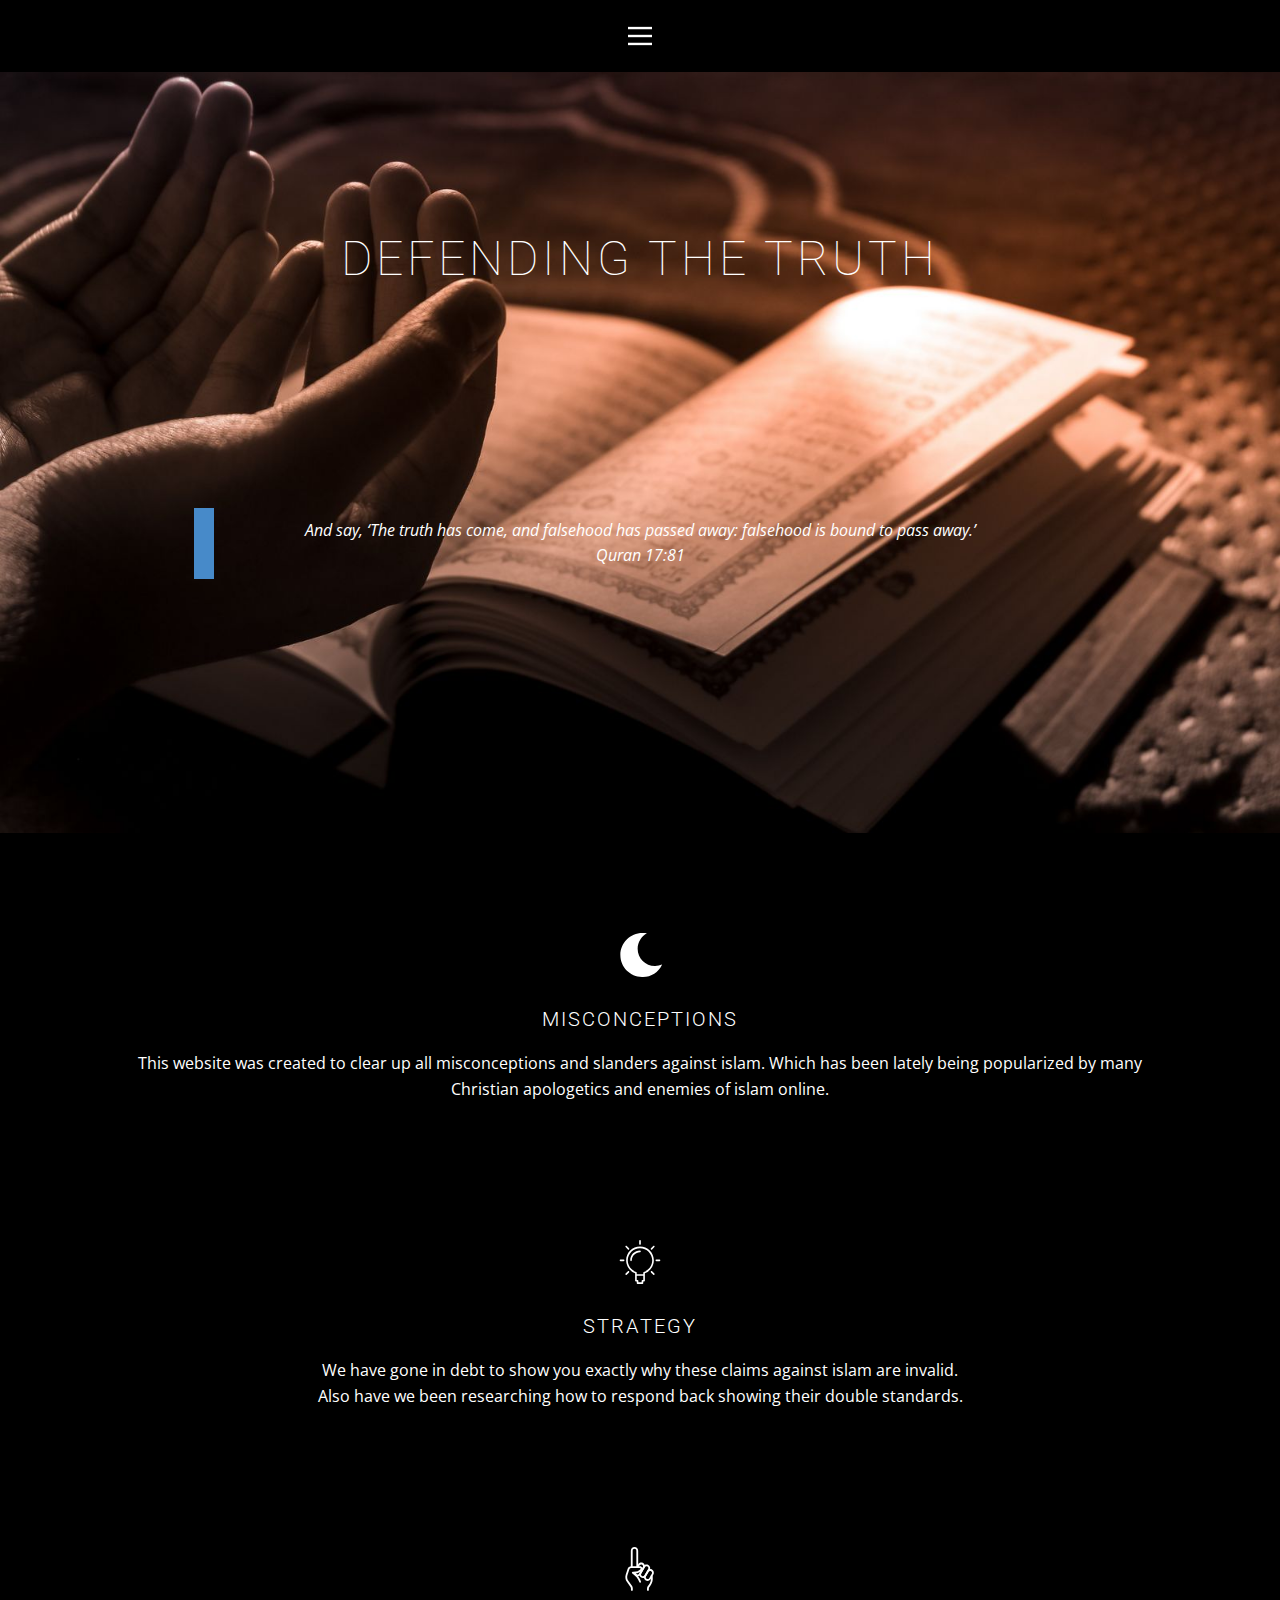
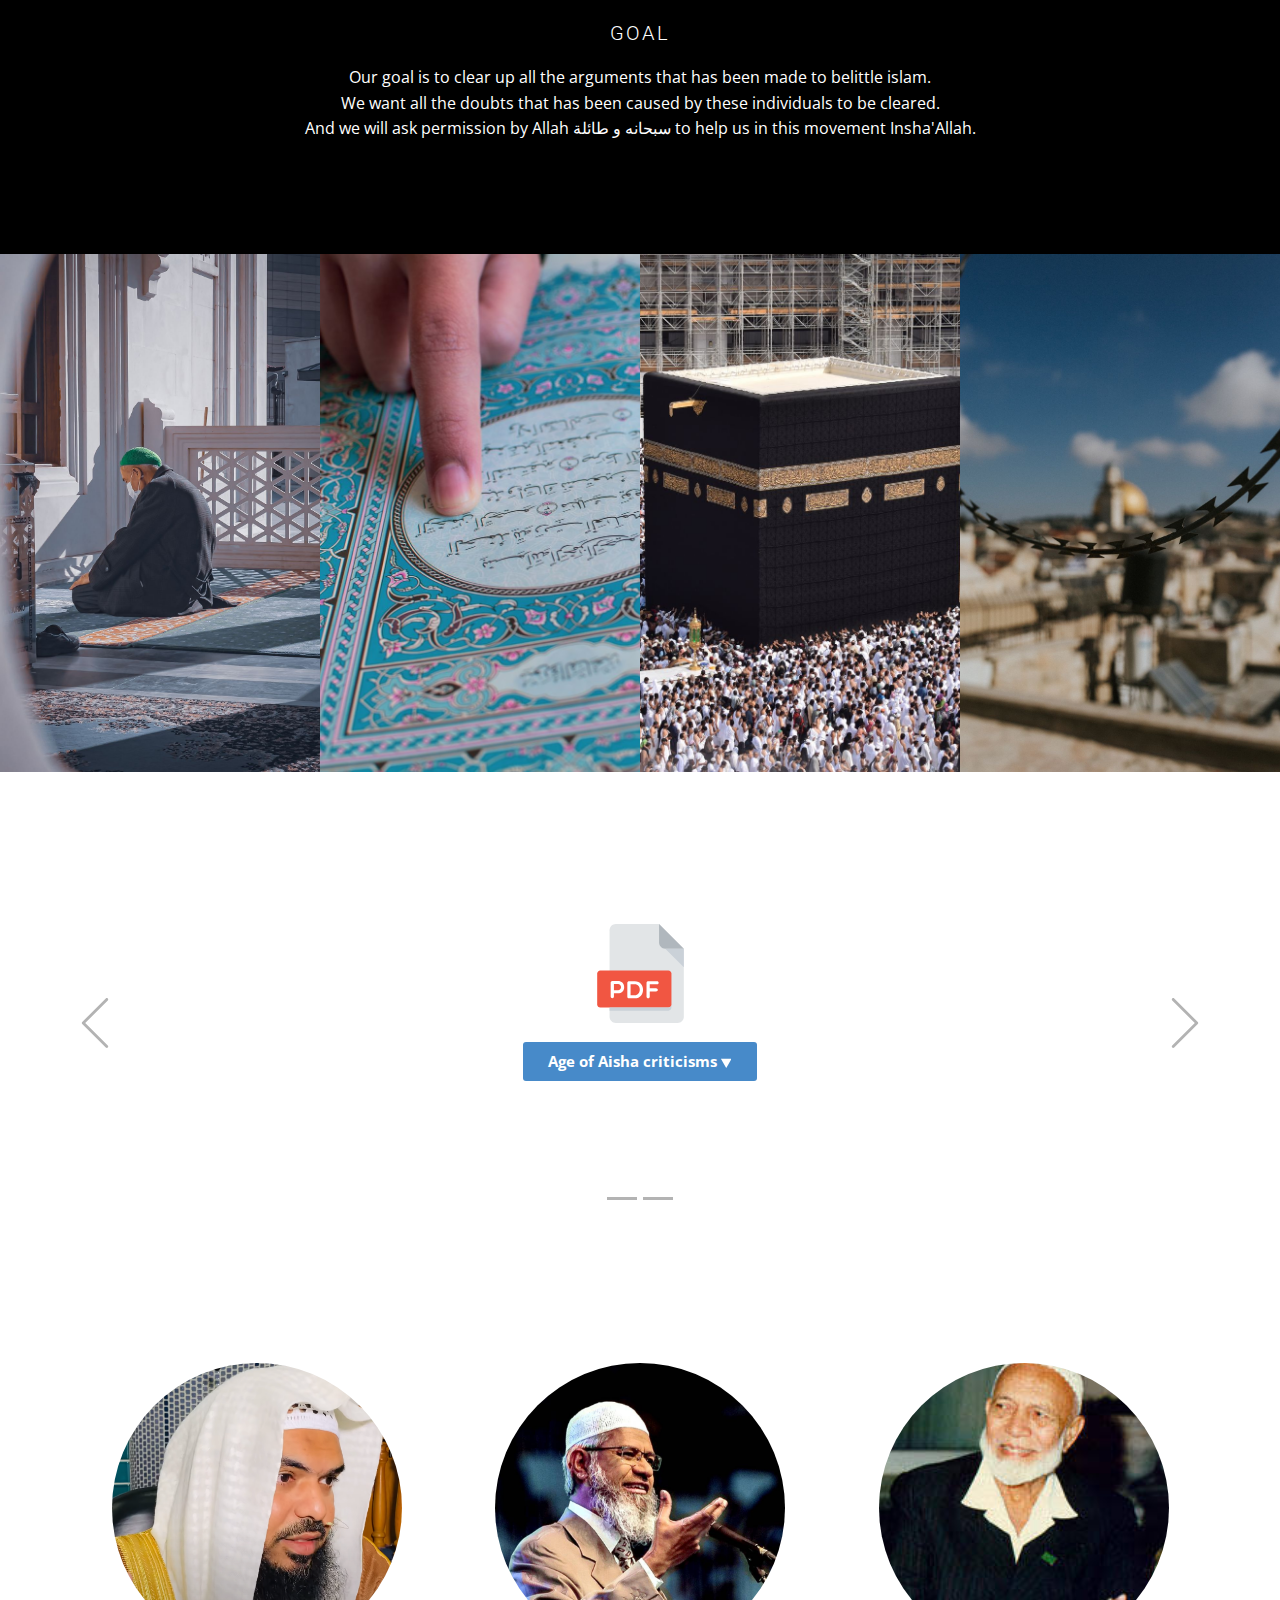
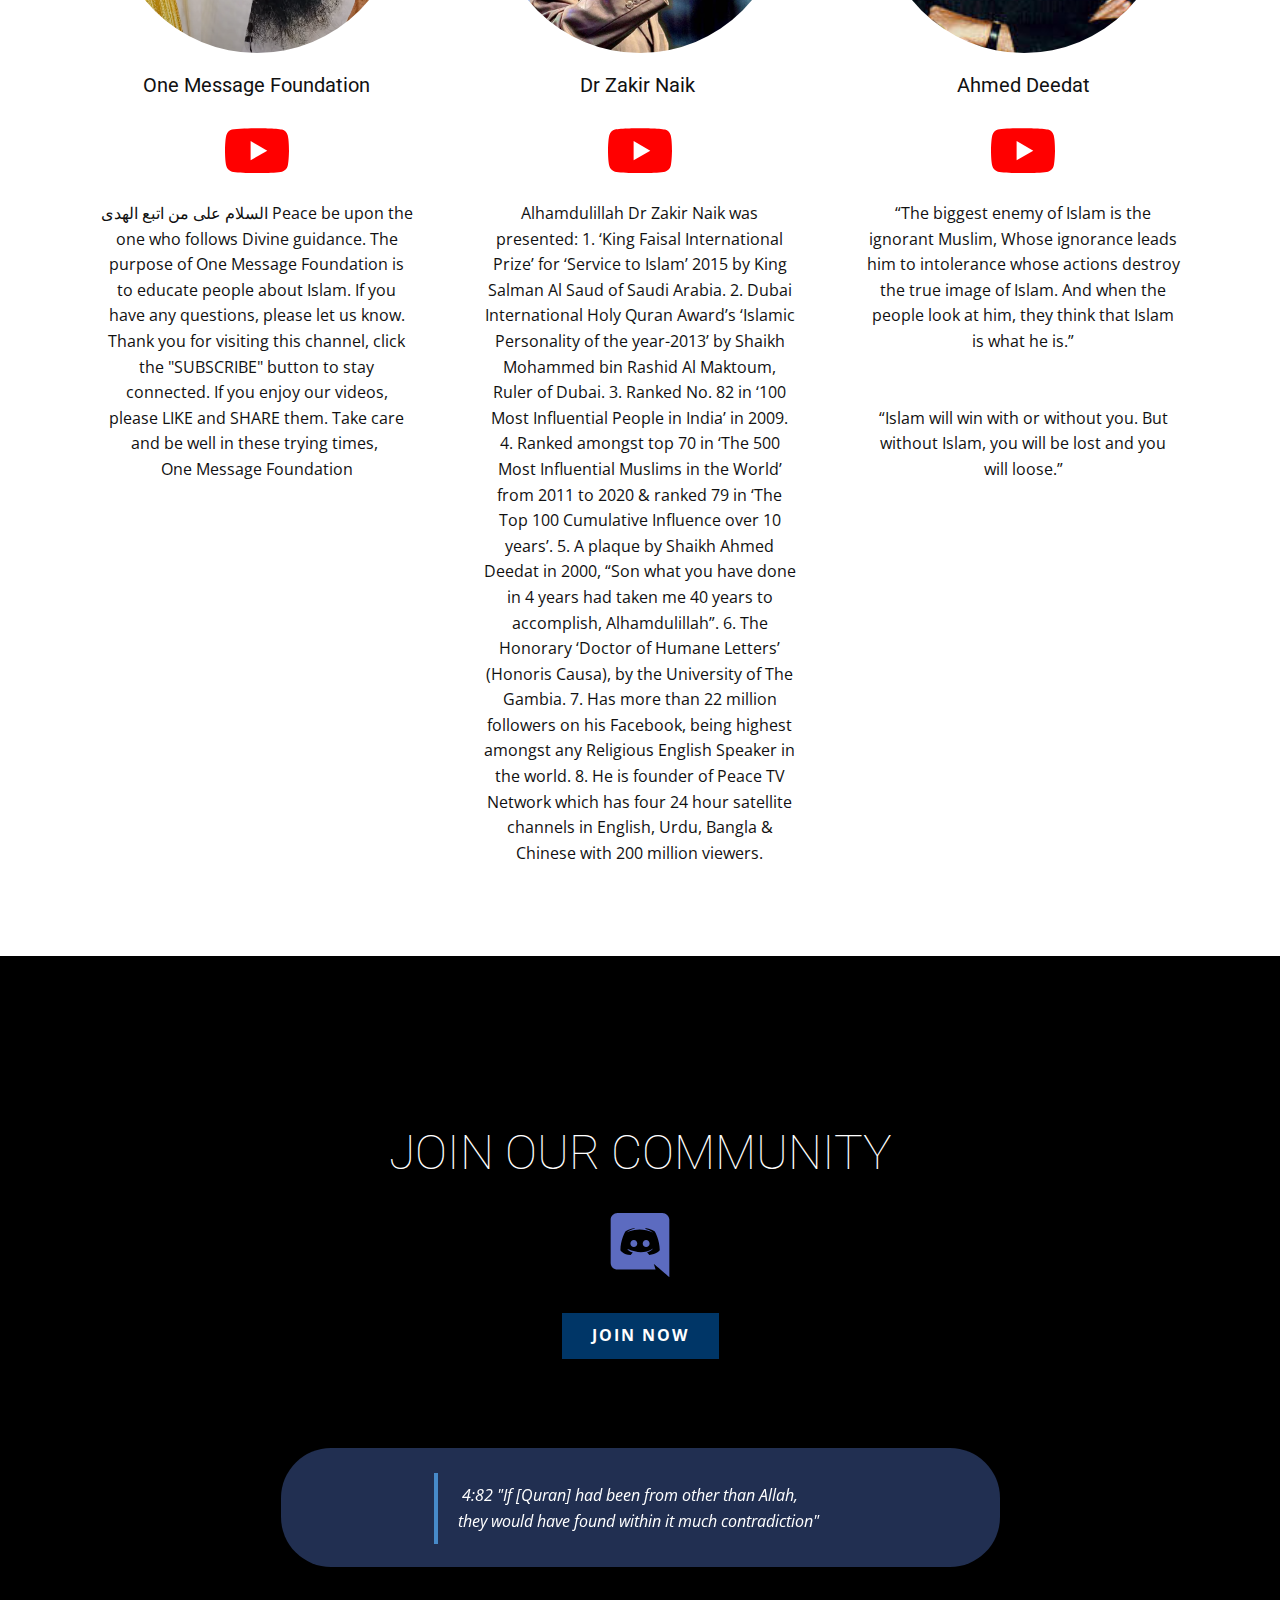
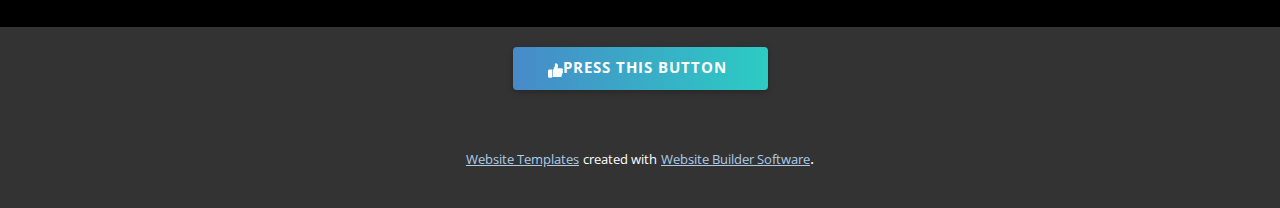
==== commit e115beb4: "added new files" ====
--- a/index.html
+++ b/index.html
@@ -42,14 +42,26 @@
             </a>
           </div>
           <div class="u-custom-menu u-nav-container">
-            <ul class="u-nav u-spacing-20 u-unstyled u-nav-1"><li class="u-nav-item"><a class="u-border-active-palette-1-base u-border-hover-palette-1-base u-button-style u-nav-link u-text-active-palette-1-base u-text-grey-90 u-text-hover-palette-2-base" href="https://discord.gg/YNgztgKfwn" target="_blank" style="padding: 10px;">Contact</a>
+            <ul class="u-nav u-spacing-20 u-unstyled u-nav-1"><li class="u-nav-item"><a class="u-border-active-palette-1-base u-border-hover-palette-1-base u-button-style u-nav-link u-text-active-palette-1-base u-text-grey-90 u-text-hover-palette-2-base" style="padding: 10px;">Show more</a><div class="u-nav-popup"><ul class="u-h-spacing-20 u-nav u-unstyled u-v-spacing-10 u-nav-2"><li class="u-nav-item"><a class="u-button-style u-nav-link u-white" href="https://quran.com/" target="_blank">Quran</a>
+</li><li class="u-nav-item"><a class="u-button-style u-nav-link u-white" href="https://sunnah.com/" target="_blank">Hadiths</a>
+</li><li class="u-nav-item"><a class="u-button-style u-nav-link u-white" href="https://islamqa.info/en" target="_blank">Islam Q&amp;A</a>
+</li><li class="u-nav-item"><a class="u-button-style u-nav-link u-white" href="https://darpdfs.org/english/" target="_blank">Books</a>
+</li></ul>
+</div>
+</li><li class="u-nav-item"><a class="u-border-active-palette-1-base u-border-hover-palette-1-base u-button-style u-nav-link u-text-active-palette-1-base u-text-grey-90 u-text-hover-palette-2-base" href="https://discord.gg/YNgztgKfwn" target="_blank" style="padding: 10px;">Discord</a>
 </li></ul>
           </div>
           <div class="u-custom-menu u-nav-container-collapse">
             <div class="u-align-center u-black u-container-style u-inner-container-layout u-opacity u-opacity-95 u-sidenav">
               <div class="u-sidenav-overflow">
                 <div class="u-menu-close"></div>
-                <ul class="u-align-center u-nav u-popupmenu-items u-unstyled u-nav-2"><li class="u-nav-item"><a class="u-button-style u-nav-link" href="https://discord.gg/YNgztgKfwn" target="_blank" style="padding: 10px;">Contact</a>
+                <ul class="u-align-center u-nav u-popupmenu-items u-unstyled u-nav-3"><li class="u-nav-item"><a class="u-button-style u-nav-link" style="padding: 10px;">Show more</a><div class="u-nav-popup"><ul class="u-h-spacing-20 u-nav u-unstyled u-v-spacing-10 u-nav-4"><li class="u-nav-item"><a class="u-button-style u-nav-link" href="https://quran.com/" target="_blank">Quran</a>
+</li><li class="u-nav-item"><a class="u-button-style u-nav-link" href="https://sunnah.com/" target="_blank">Hadiths</a>
+</li><li class="u-nav-item"><a class="u-button-style u-nav-link" href="https://islamqa.info/en" target="_blank">Islam Q&amp;A</a>
+</li><li class="u-nav-item"><a class="u-button-style u-nav-link" href="https://darpdfs.org/english/" target="_blank">Books</a>
+</li></ul>
+</div>
+</li><li class="u-nav-item"><a class="u-button-style u-nav-link" href="https://discord.gg/YNgztgKfwn" target="_blank" style="padding: 10px;">Discord</a>
 </li></ul>
               </div>
             </div>
@@ -227,7 +239,7 @@
           <div class="u-repeater u-repeater-1">
             <div class="u-align-center u-container-style u-list-item u-repeater-item">
               <div class="u-container-layout u-similar-container u-container-layout-1">
-                <div alt="" class="u-image u-image-circle u-image-1" src="" data-image-width="631" data-image-height="533" data-href="https://www.youtube.com/channel/UCvJyEIx_it2jFYP5M1OzGng" data-target="_blank"></div>
+                <div alt="" class="u-image u-image-circle u-image-1" src="" data-image-width="631" data-image-height="533" data-href="https://www.youtube.com/channel/UCvJyEIx_it2jFYP5M1OzGng" data-target="_blank" data-animation-name="zoomIn" data-animation-duration="1000" data-animation-delay="0" data-animation-direction=""></div>
                 <h5 class="u-align-center-lg u-align-center-md u-align-center-sm u-align-center-xs u-text u-text-1">One Message Foundation</h5><span class="u-icon u-icon-circle u-icon-1" data-href="https://www.youtube.com/channel/UCvJyEIx_it2jFYP5M1OzGng" data-target="_blank"><svg class="u-svg-link" preserveAspectRatio="xMidYMin slice" viewBox="0 -77 512.00213 512" style=""><use xmlns:xlink="http://www.w3.org/1999/xlink" xlink:href="#svg-683e"></use></svg><svg class="u-svg-content" viewBox="0 -77 512.00213 512" id="svg-683e"><path d="m501.453125 56.09375c-5.902344-21.933594-23.195313-39.222656-45.125-45.128906-40.066406-10.964844-200.332031-10.964844-200.332031-10.964844s-160.261719 0-200.328125 10.546875c-21.507813 5.902344-39.222657 23.617187-45.125 45.546875-10.542969 40.0625-10.542969 123.148438-10.542969 123.148438s0 83.503906 10.542969 123.148437c5.90625 21.929687 23.195312 39.222656 45.128906 45.128906 40.484375 10.964844 200.328125 10.964844 200.328125 10.964844s160.261719 0 200.328125-10.546875c21.933594-5.902344 39.222656-23.195312 45.128906-45.125 10.542969-40.066406 10.542969-123.148438 10.542969-123.148438s.421875-83.507812-10.546875-123.570312zm0 0" fill="currentColor"></path><path d="m204.96875 256 133.269531-76.757812-133.269531-76.757813zm0 0" fill="#fff"></path></svg></span>
                 <p class="u-align-center-lg u-align-center-md u-align-center-sm u-align-center-xs u-text u-text-2">السلام على من اتبع الهدى
 Peace be upon the one who follows Divine guidance.
@@ -239,16 +251,28 @@
             </div>
             <div class="u-align-center u-container-style u-list-item u-repeater-item">
               <div class="u-container-layout u-similar-container u-container-layout-2">
-                <div alt="" class="u-image u-image-circle u-image-2" src="" data-image-width="500" data-image-height="500"></div>
-                <h5 class="u-text u-text-3">Nat Reynolds</h5><span class="u-icon u-icon-circle u-text-palette-1-base u-icon-2"><svg class="u-svg-link" preserveAspectRatio="xMidYMin slice" viewBox="0 -77 512.00213 512" style=""><use xmlns:xlink="http://www.w3.org/1999/xlink" xlink:href="#svg-8741"></use></svg><svg class="u-svg-content" viewBox="0 -77 512.00213 512" id="svg-8741"><path d="m501.453125 56.09375c-5.902344-21.933594-23.195313-39.222656-45.125-45.128906-40.066406-10.964844-200.332031-10.964844-200.332031-10.964844s-160.261719 0-200.328125 10.546875c-21.507813 5.902344-39.222657 23.617187-45.125 45.546875-10.542969 40.0625-10.542969 123.148438-10.542969 123.148438s0 83.503906 10.542969 123.148437c5.90625 21.929687 23.195312 39.222656 45.128906 45.128906 40.484375 10.964844 200.328125 10.964844 200.328125 10.964844s160.261719 0 200.328125-10.546875c21.933594-5.902344 39.222656-23.195312 45.128906-45.125 10.542969-40.066406 10.542969-123.148438 10.542969-123.148438s.421875-83.507812-10.546875-123.570312zm0 0" fill="currentColor"></path><path d="m204.96875 256 133.269531-76.757812-133.269531-76.757813zm0 0" fill="#fff"></path></svg></span>
-                <p class="u-align-center-lg u-align-center-md u-align-center-sm u-align-center-xs u-text u-text-4">Accountant-auditor</p>
+                <div alt="" class="u-image u-image-circle u-image-2" src="" data-image-width="1240" data-image-height="874" data-href="https://www.youtube.com/c/Drzakirchannel/featured" data-target="_blank" data-animation-name="zoomIn" data-animation-duration="1000" data-animation-delay="0" data-animation-direction=""></div>
+                <h5 class="u-text u-text-3">Dr Zakir Naik&nbsp;<br>
+                </h5><span class="u-icon u-icon-circle u-text-palette-1-base u-icon-2" data-href="https://www.youtube.com/c/Drzakirchannel/featured" data-target="_blank"><svg class="u-svg-link" preserveAspectRatio="xMidYMin slice" viewBox="0 -77 512.00213 512" style=""><use xmlns:xlink="http://www.w3.org/1999/xlink" xlink:href="#svg-8741"></use></svg><svg class="u-svg-content" viewBox="0 -77 512.00213 512" id="svg-8741"><path d="m501.453125 56.09375c-5.902344-21.933594-23.195313-39.222656-45.125-45.128906-40.066406-10.964844-200.332031-10.964844-200.332031-10.964844s-160.261719 0-200.328125 10.546875c-21.507813 5.902344-39.222657 23.617187-45.125 45.546875-10.542969 40.0625-10.542969 123.148438-10.542969 123.148438s0 83.503906 10.542969 123.148437c5.90625 21.929687 23.195312 39.222656 45.128906 45.128906 40.484375 10.964844 200.328125 10.964844 200.328125 10.964844s160.261719 0 200.328125-10.546875c21.933594-5.902344 39.222656-23.195312 45.128906-45.125 10.542969-40.066406 10.542969-123.148438 10.542969-123.148438s.421875-83.507812-10.546875-123.570312zm0 0" fill="currentColor"></path><path d="m204.96875 256 133.269531-76.757812-133.269531-76.757813zm0 0" fill="#fff"></path></svg></span>
+                <p class="u-align-center-lg u-align-center-md u-align-center-sm u-align-center-xs u-text u-text-4">Alhamdulillah Dr Zakir Naik was presented:
+1. ‘King Faisal International Prize’ for ‘Service to Islam’ 2015 by King Salman Al Saud of Saudi Arabia.
+2. Dubai International Holy Quran Award’s ‘Islamic Personality of the year-2013’ by Shaikh Mohammed bin Rashid Al Maktoum, Ruler of Dubai.
+3. Ranked No. 82 in ‘100 Most Influential People in India’ in 2009. 
+4. Ranked amongst top 70 in ‘The 500 Most Influential Muslims in the World’ from 2011 to 2020 &amp; ranked 79 in ‘The Top 100 Cumulative Influence over 10 years’.
+5. A plaque by Shaikh Ahmed Deedat in 2000, “Son what you have done in 4 years had taken me 40 years to accomplish, Alhamdulillah”.
+6. The Honorary ‘Doctor of Humane Letters’ (Honoris Causa), by the University of The Gambia.
+7. Has more than 22 million followers on his Facebook, being highest amongst any Religious English Speaker in the world.
+8. He is founder of Peace TV Network which has four 24 hour satellite channels in English, Urdu, Bangla &amp; Chinese with 200 million viewers.</p>
               </div>
             </div>
             <div class="u-align-center u-container-style u-list-item u-repeater-item">
               <div class="u-container-layout u-similar-container u-container-layout-3">
-                <div alt="" class="u-image u-image-circle u-image-3" src="" data-image-width="500" data-image-height="500"></div>
-                <h5 class="u-text u-text-5">Betty Nilson</h5><span class="u-icon u-icon-circle u-text-palette-1-base u-icon-3"><svg class="u-svg-link" preserveAspectRatio="xMidYMin slice" viewBox="0 -77 512.00213 512" style=""><use xmlns:xlink="http://www.w3.org/1999/xlink" xlink:href="#svg-8741"></use></svg><svg class="u-svg-content" viewBox="0 -77 512.00213 512" id="svg-8741"><path d="m501.453125 56.09375c-5.902344-21.933594-23.195313-39.222656-45.125-45.128906-40.066406-10.964844-200.332031-10.964844-200.332031-10.964844s-160.261719 0-200.328125 10.546875c-21.507813 5.902344-39.222657 23.617187-45.125 45.546875-10.542969 40.0625-10.542969 123.148438-10.542969 123.148438s0 83.503906 10.542969 123.148437c5.90625 21.929687 23.195312 39.222656 45.128906 45.128906 40.484375 10.964844 200.328125 10.964844 200.328125 10.964844s160.261719 0 200.328125-10.546875c21.933594-5.902344 39.222656-23.195312 45.128906-45.125 10.542969-40.066406 10.542969-123.148438 10.542969-123.148438s.421875-83.507812-10.546875-123.570312zm0 0" fill="currentColor"></path><path d="m204.96875 256 133.269531-76.757812-133.269531-76.757813zm0 0" fill="#fff"></path></svg></span>
-                <p class="u-align-center-lg u-align-center-md u-align-center-sm u-align-center-xs u-text u-text-6">Chief Accountant</p>
+                <div alt="" class="u-image u-image-circle u-image-3" src="" data-image-width="200" data-image-height="224" data-animation-name="zoomIn" data-animation-duration="1000" data-animation-delay="0" data-animation-direction="" data-href="https://www.youtube.com/watch?v=Td5eixsYcyc&amp;list=PLTpbaWocDRDRp3oHOc7vNfrTLo7GRueFQ" data-target="_blank"></div>
+                <h5 class="u-text u-text-5">Ahmed Deedat</h5><span class="u-icon u-icon-circle u-text-palette-1-base u-icon-3" data-href="https://www.youtube.com/watch?v=Td5eixsYcyc&amp;list=PLTpbaWocDRDRp3oHOc7vNfrTLo7GRueFQ" data-target="_blank"><svg class="u-svg-link" preserveAspectRatio="xMidYMin slice" viewBox="0 -77 512.00213 512" style=""><use xmlns:xlink="http://www.w3.org/1999/xlink" xlink:href="#svg-8741"></use></svg><svg class="u-svg-content" viewBox="0 -77 512.00213 512" id="svg-8741"><path d="m501.453125 56.09375c-5.902344-21.933594-23.195313-39.222656-45.125-45.128906-40.066406-10.964844-200.332031-10.964844-200.332031-10.964844s-160.261719 0-200.328125 10.546875c-21.507813 5.902344-39.222657 23.617187-45.125 45.546875-10.542969 40.0625-10.542969 123.148438-10.542969 123.148438s0 83.503906 10.542969 123.148437c5.90625 21.929687 23.195312 39.222656 45.128906 45.128906 40.484375 10.964844 200.328125 10.964844 200.328125 10.964844s160.261719 0 200.328125-10.546875c21.933594-5.902344 39.222656-23.195312 45.128906-45.125 10.542969-40.066406 10.542969-123.148438 10.542969-123.148438s.421875-83.507812-10.546875-123.570312zm0 0" fill="currentColor"></path><path d="m204.96875 256 133.269531-76.757812-133.269531-76.757813zm0 0" fill="#fff"></path></svg></span>
+                <p class="u-align-center-lg u-align-center-md u-align-center-sm u-align-center-xs u-text u-text-6">“The biggest enemy of Islam is the ignorant Muslim, Whose ignorance leads him to intolerance whose actions destroy the true image of Islam. And when the people look at him, they think that Islam is what he is.”<br>
+                  <br>
+                  <br>“Islam will win with or without you. But without Islam, you will be lost and you will loose.”<br>
+                </p>
               </div>
             </div>
           </div>
--- a/nicepage.css
+++ b/nicepage.css
@@ -34030,6 +34030,14 @@
   font-size: 1rem;
 }
 
+.u-header .u-nav-3 {
+  font-size: 1rem;
+}
+
+.u-header .u-nav-4 {
+  font-size: 1rem;
+}
+
 
 
 
--- a/Defending-The-Truth.css
+++ b/Defending-The-Truth.css
@@ -10,7 +10,6 @@
 .u-section-1 .u-group-1 {
   width: 960px;
   min-height: 513px;
-  height: auto;
   margin: 98px auto 60px;
 }
 
@@ -37,7 +36,6 @@
 
   .u-section-1 .u-group-1 {
     width: 940px;
-    height: auto;
   }
 
   .u-section-1 .u-text-1 {
@@ -544,6 +542,7 @@
   height: 290px;
   background-image: url("images/Knipsel2.PNG");
   background-position: 50% 50%;
+  animation-duration: 1000ms;
   margin: 0 11px 0 12px;
 }
 
@@ -569,8 +568,9 @@
 .u-section-5 .u-image-2 {
   width: 290px;
   height: 290px;
-  background-image: url("[data-uri]");
+  background-image: url("images/816188-37481-ngmmubkciz-14698185091.jpg");
   background-position: 50% 50%;
+  animation-duration: 1000ms;
   margin: 0 11px 0 12px;
 }
 
@@ -596,8 +596,9 @@
 .u-section-5 .u-image-3 {
   width: 290px;
   height: 290px;
-  background-image: url("[data-uri]");
+  background-image: url("images/AhmedDeedatImage.jpg");
   background-position: 50% 50%;
+  animation-duration: 1000ms;
   margin: 0 11px 0 12px;
 }
 
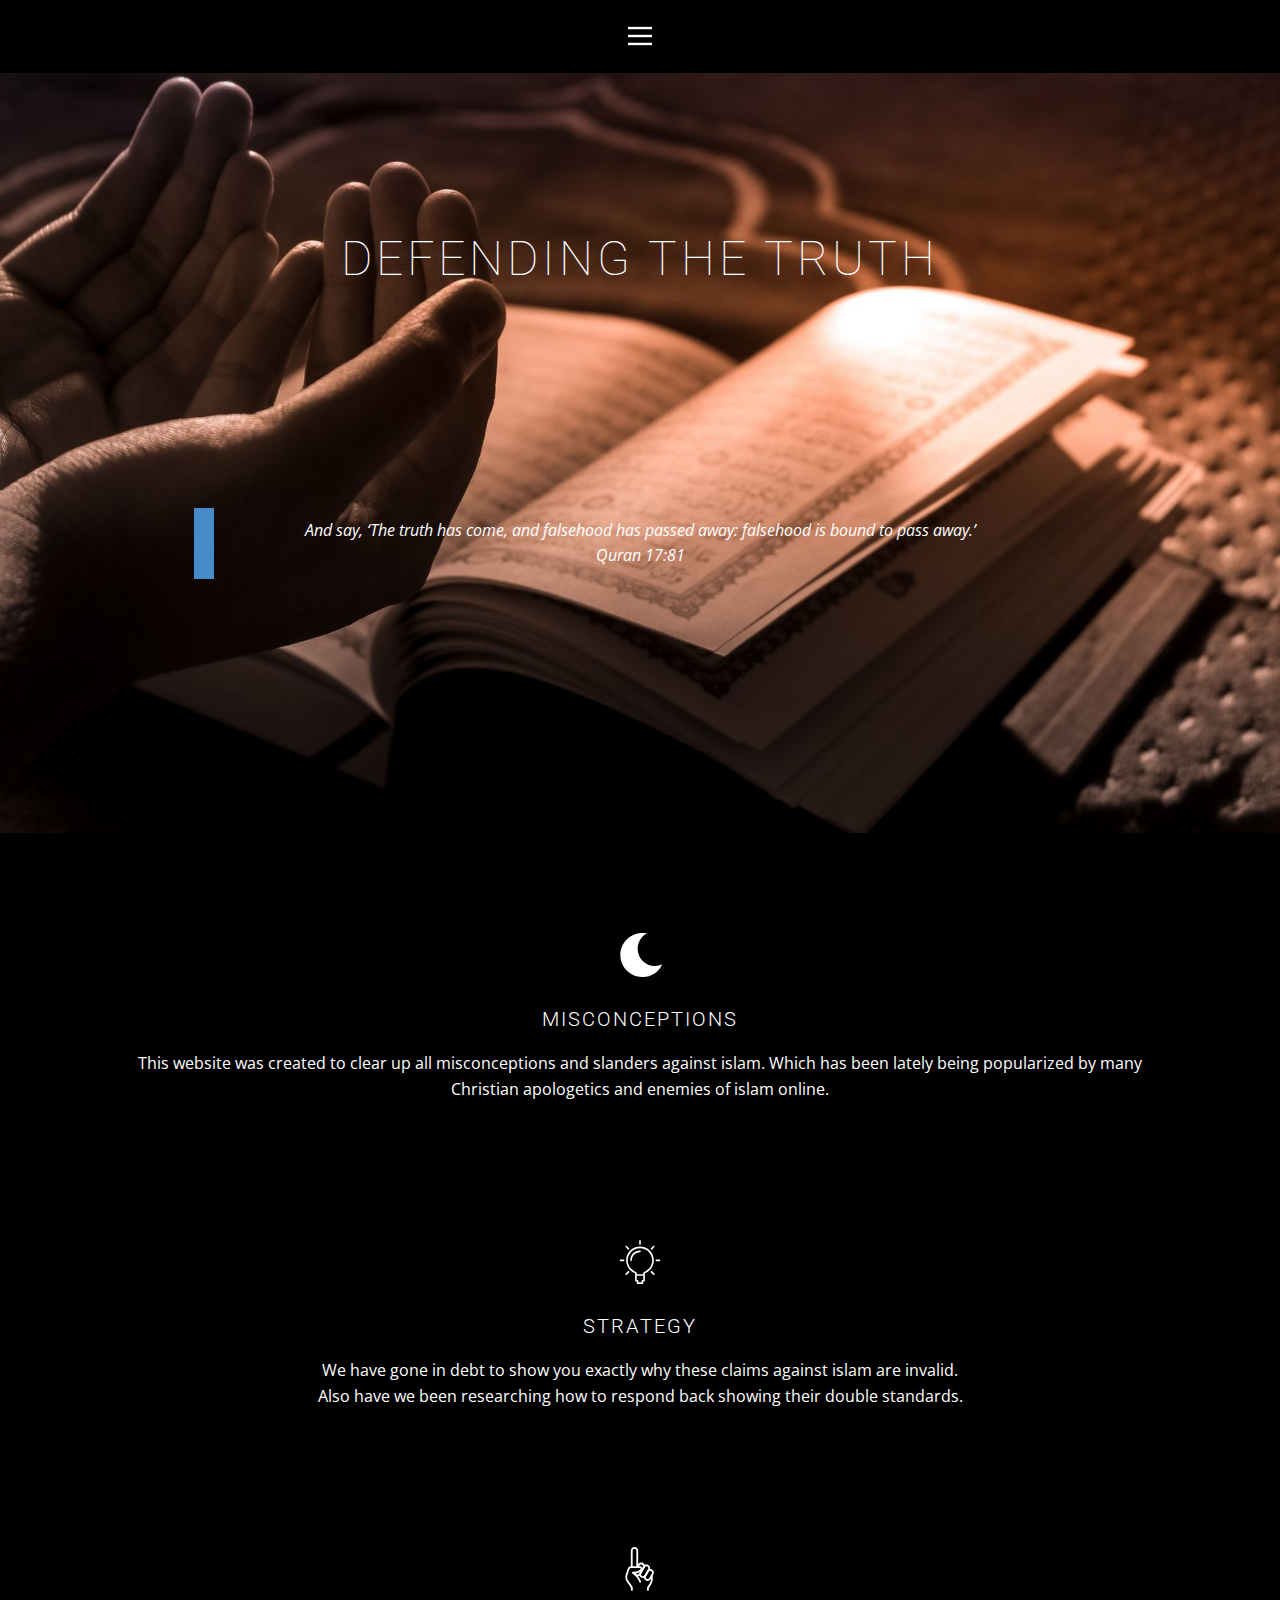
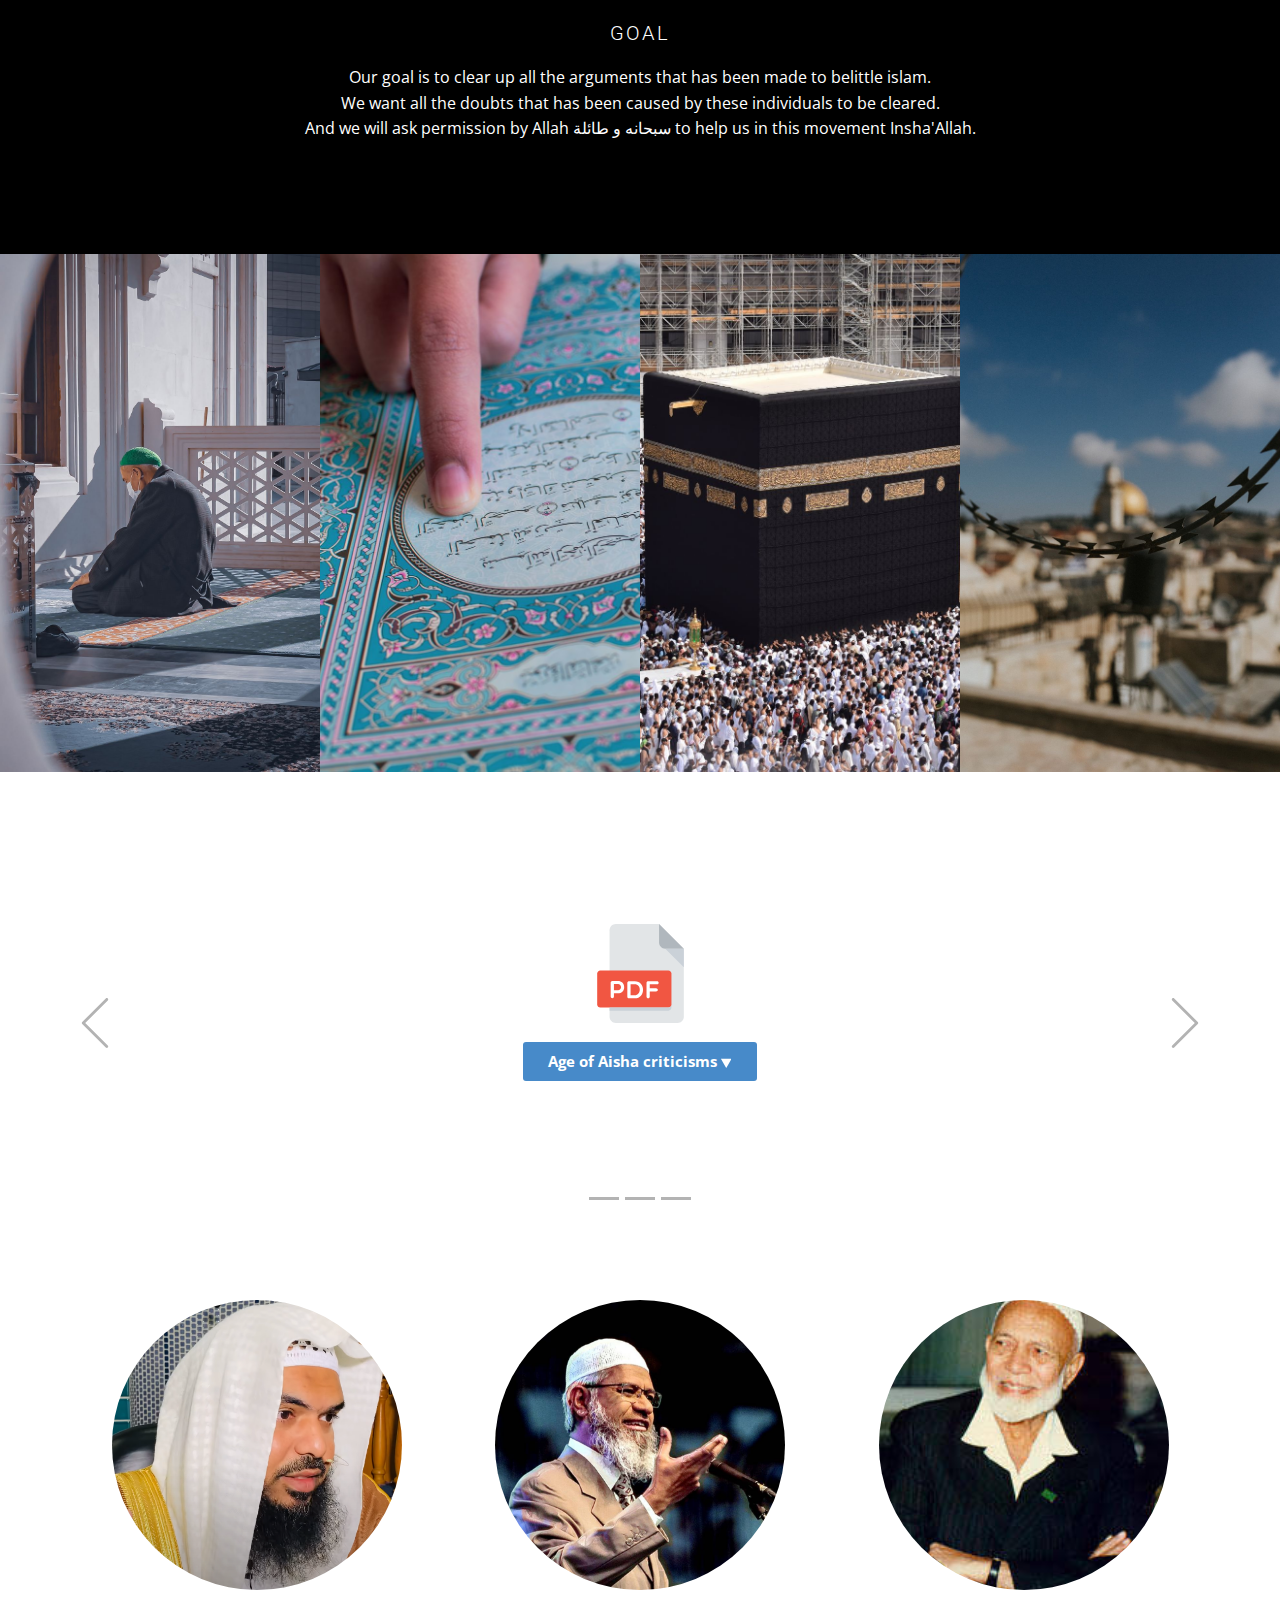
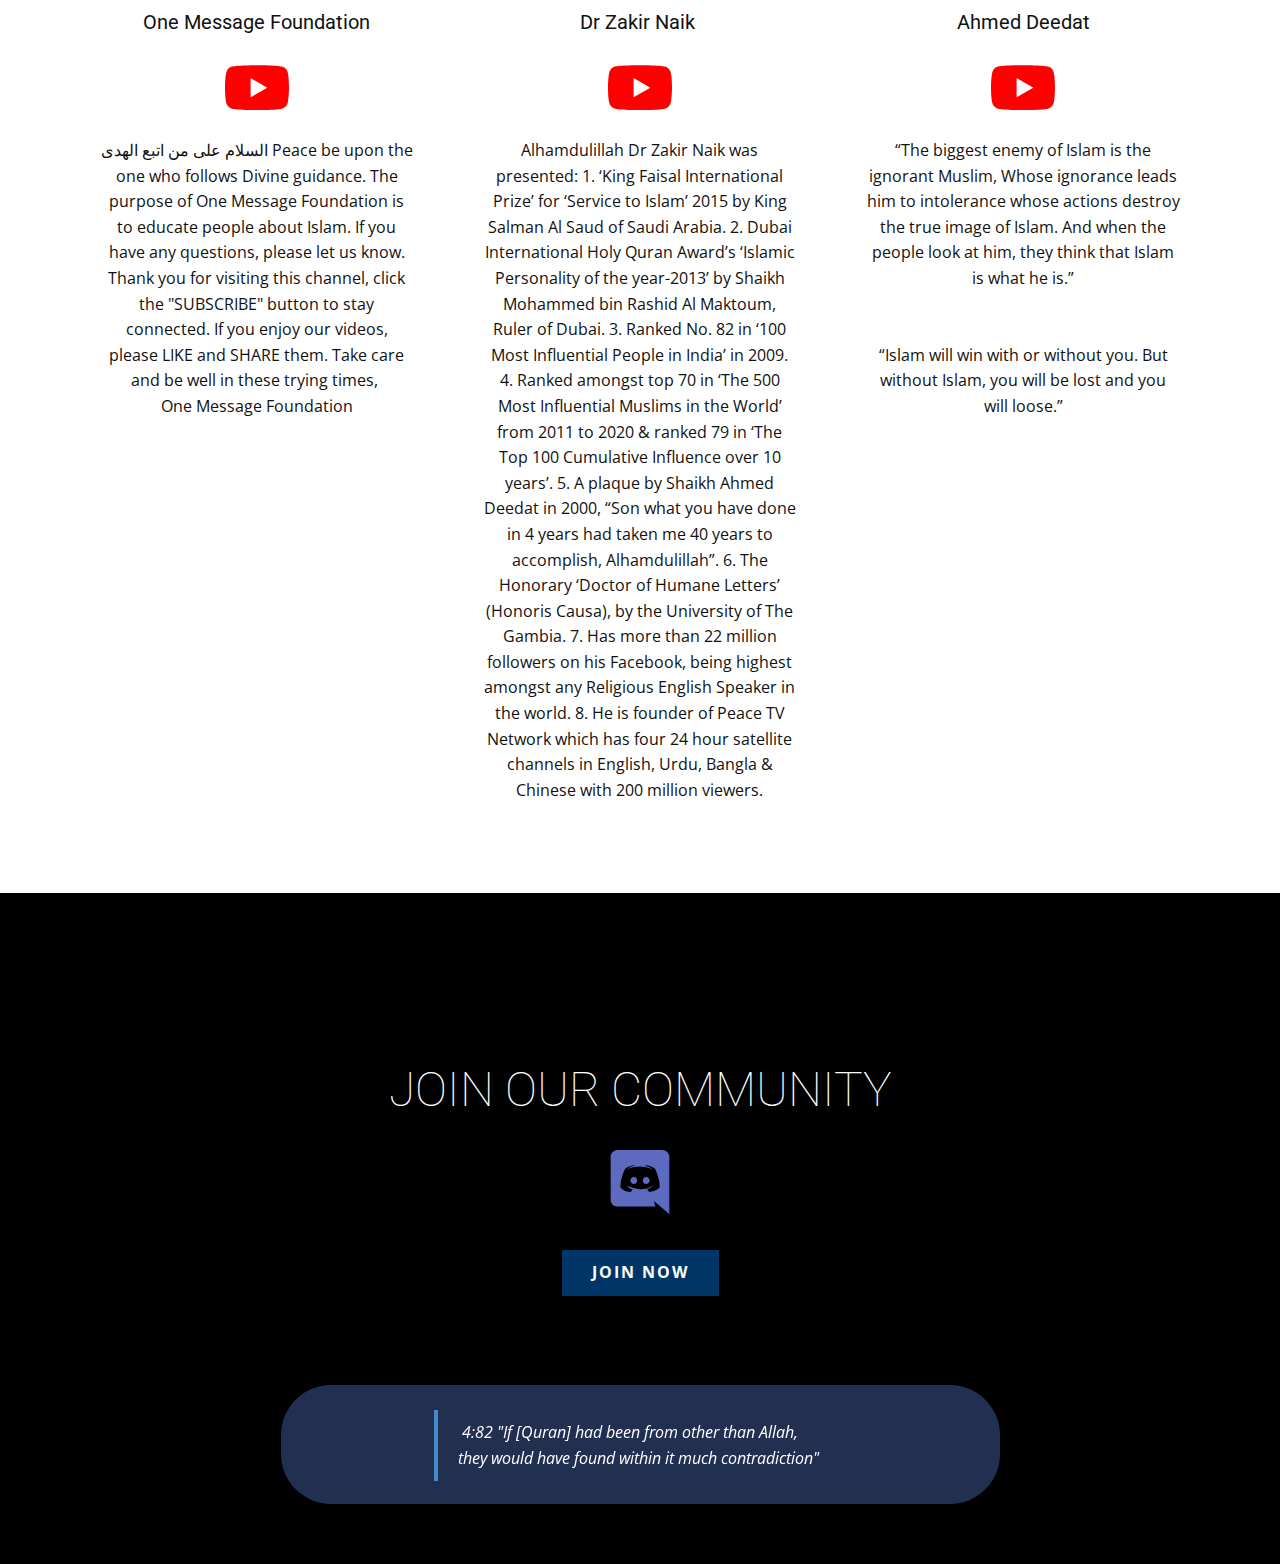
==== commit 90a30e8c: "Add new things" ====
--- a/index.html
+++ b/index.html
@@ -32,7 +32,7 @@
     <link rel="canonical" href="index.html">
     <meta property="og:url" content="index.html">
   </head>
-  <body data-home-page="Defending-The-Truth.html" data-home-page-title="Defending The Truth" class="u-body u-overlap"><header class="u-clearfix u-header u-header" id="sec-5d52"><div class="u-clearfix u-sheet u-valign-middle u-sheet-1">
+  <body data-home-page="Defending-The-Truth.html" data-home-page-title="Defending The Truth" class="u-body u-overlap"><header class="u-clearfix u-header u-header" id="sec-5d52"><div class="u-clearfix u-sheet u-sheet-1">
         <nav class="u-align-left u-menu u-menu-dropdown u-offcanvas u-menu-1" data-responsive-from="XL">
           <div class="menu-collapse" style="font-size: 1rem; letter-spacing: 0px; font-weight: 700;">
             <a class="u-button-style u-custom-active-border-color u-custom-border u-custom-border-color u-custom-borders u-custom-hover-border-color u-custom-left-right-menu-spacing u-custom-padding-bottom u-custom-text-active-color u-custom-text-color u-custom-text-hover-color u-custom-top-bottom-menu-spacing u-nav-link u-text-body-alt-color" href="#" style="font-size: calc(1em + 8px); padding: 4px 0px;">
@@ -42,12 +42,10 @@
             </a>
           </div>
           <div class="u-custom-menu u-nav-container">
-            <ul class="u-nav u-spacing-20 u-unstyled u-nav-1"><li class="u-nav-item"><a class="u-border-active-palette-1-base u-border-hover-palette-1-base u-button-style u-nav-link u-text-active-palette-1-base u-text-grey-90 u-text-hover-palette-2-base" style="padding: 10px;">Show more</a><div class="u-nav-popup"><ul class="u-h-spacing-20 u-nav u-unstyled u-v-spacing-10 u-nav-2"><li class="u-nav-item"><a class="u-button-style u-nav-link u-white" href="https://quran.com/" target="_blank">Quran</a>
-</li><li class="u-nav-item"><a class="u-button-style u-nav-link u-white" href="https://sunnah.com/" target="_blank">Hadiths</a>
-</li><li class="u-nav-item"><a class="u-button-style u-nav-link u-white" href="https://islamqa.info/en" target="_blank">Islam Q&amp;A</a>
-</li><li class="u-nav-item"><a class="u-button-style u-nav-link u-white" href="https://darpdfs.org/english/" target="_blank">Books</a>
-</li></ul>
-</div>
+            <ul class="u-nav u-spacing-20 u-unstyled u-nav-1"><li class="u-nav-item"><a class="u-border-active-palette-1-base u-border-hover-palette-1-base u-button-style u-nav-link u-text-active-palette-1-base u-text-grey-90 u-text-hover-palette-2-base" href="https://quran.com/" target="_blank" style="padding: 10px;">Quran</a>
+</li><li class="u-nav-item"><a class="u-border-active-palette-1-base u-border-hover-palette-1-base u-button-style u-nav-link u-text-active-palette-1-base u-text-grey-90 u-text-hover-palette-2-base" href="https://sunnah.com/" target="_blank" style="padding: 10px;">Hadiths</a>
+</li><li class="u-nav-item"><a class="u-border-active-palette-1-base u-border-hover-palette-1-base u-button-style u-nav-link u-text-active-palette-1-base u-text-grey-90 u-text-hover-palette-2-base" href="https://islamqa.info/en" target="_blank" style="padding: 10px;">Islam Q&amp;A</a>
+</li><li class="u-nav-item"><a class="u-border-active-palette-1-base u-border-hover-palette-1-base u-button-style u-nav-link u-text-active-palette-1-base u-text-grey-90 u-text-hover-palette-2-base" href="https://darpdfs.org/english/" target="_blank" style="padding: 10px;">Books</a>
 </li><li class="u-nav-item"><a class="u-border-active-palette-1-base u-border-hover-palette-1-base u-button-style u-nav-link u-text-active-palette-1-base u-text-grey-90 u-text-hover-palette-2-base" href="https://discord.gg/YNgztgKfwn" target="_blank" style="padding: 10px;">Discord</a>
 </li></ul>
           </div>
@@ -55,12 +53,10 @@
             <div class="u-align-center u-black u-container-style u-inner-container-layout u-opacity u-opacity-95 u-sidenav">
               <div class="u-sidenav-overflow">
                 <div class="u-menu-close"></div>
-                <ul class="u-align-center u-nav u-popupmenu-items u-unstyled u-nav-3"><li class="u-nav-item"><a class="u-button-style u-nav-link" style="padding: 10px;">Show more</a><div class="u-nav-popup"><ul class="u-h-spacing-20 u-nav u-unstyled u-v-spacing-10 u-nav-4"><li class="u-nav-item"><a class="u-button-style u-nav-link" href="https://quran.com/" target="_blank">Quran</a>
-</li><li class="u-nav-item"><a class="u-button-style u-nav-link" href="https://sunnah.com/" target="_blank">Hadiths</a>
-</li><li class="u-nav-item"><a class="u-button-style u-nav-link" href="https://islamqa.info/en" target="_blank">Islam Q&amp;A</a>
-</li><li class="u-nav-item"><a class="u-button-style u-nav-link" href="https://darpdfs.org/english/" target="_blank">Books</a>
-</li></ul>
-</div>
+                <ul class="u-align-center u-nav u-popupmenu-items u-unstyled u-nav-2"><li class="u-nav-item"><a class="u-button-style u-nav-link" href="https://quran.com/" target="_blank" style="padding: 10px;">Quran</a>
+</li><li class="u-nav-item"><a class="u-button-style u-nav-link" href="https://sunnah.com/" target="_blank" style="padding: 10px;">Hadiths</a>
+</li><li class="u-nav-item"><a class="u-button-style u-nav-link" href="https://islamqa.info/en" target="_blank" style="padding: 10px;">Islam Q&amp;A</a>
+</li><li class="u-nav-item"><a class="u-button-style u-nav-link" href="https://darpdfs.org/english/" target="_blank" style="padding: 10px;">Books</a>
 </li><li class="u-nav-item"><a class="u-button-style u-nav-link" href="https://discord.gg/YNgztgKfwn" target="_blank" style="padding: 10px;">Discord</a>
 </li></ul>
               </div>
@@ -197,6 +193,7 @@
           <ol class="u-absolute-hcenter u-carousel-indicators u-carousel-indicators-1">
             <li data-u-target="#carousel-1c52" class="u-active u-grey-30" data-u-slide-to="0"></li>
             <li data-u-target="#carousel-1c52" class="u-grey-30" data-u-slide-to="1"></li>
+            <li data-u-target="#carousel-1c52" class="u-grey-30" data-u-slide-to="2"></li>
           </ol>
           <div class="u-carousel-inner" role="listbox">
             <div class="u-active u-carousel-item u-container-style u-slide">
@@ -207,11 +204,18 @@
               </div>
             </div>
             <div class="u-carousel-item u-container-style u-slide">
-              <div class="u-container-layout u-container-layout-2"><span class="u-file-link u-icon u-icon-circle u-text-palette-1-base u-icon-3" data-href="files/SexualconsentmarriageandconcubinesinIslam-1.pdf" data-target="_blank"><svg class="u-svg-link" preserveAspectRatio="xMidYMin slice" viewBox="0 0 512 512" style=""><use xmlns:xlink="http://www.w3.org/1999/xlink" xlink:href="#svg-c50d"></use></svg><svg class="u-svg-content" viewBox="0 0 512 512" x="0px" y="0px" id="svg-c50d" style="enable-background:new 0 0 512 512;"><path style="fill:#E2E5E7;" d="M128,0c-17.6,0-32,14.4-32,32v448c0,17.6,14.4,32,32,32h320c17.6,0,32-14.4,32-32V128L352,0H128z"></path><path style="fill:#B0B7BD;" d="M384,128h96L352,0v96C352,113.6,366.4,128,384,128z"></path><polygon style="fill:#CAD1D8;" points="480,224 384,128 480,128 "></polygon><path style="fill:#F15642;" d="M416,416c0,8.8-7.2,16-16,16H48c-8.8,0-16-7.2-16-16V256c0-8.8,7.2-16,16-16h352c8.8,0,16,7.2,16,16  V416z"></path><g><path style="fill:#FFFFFF;" d="M101.744,303.152c0-4.224,3.328-8.832,8.688-8.832h29.552c16.64,0,31.616,11.136,31.616,32.48   c0,20.224-14.976,31.488-31.616,31.488h-21.36v16.896c0,5.632-3.584,8.816-8.192,8.816c-4.224,0-8.688-3.184-8.688-8.816V303.152z    M118.624,310.432v31.872h21.36c8.576,0,15.36-7.568,15.36-15.504c0-8.944-6.784-16.368-15.36-16.368H118.624z"></path><path style="fill:#FFFFFF;" d="M196.656,384c-4.224,0-8.832-2.304-8.832-7.92v-72.672c0-4.592,4.608-7.936,8.832-7.936h29.296   c58.464,0,57.184,88.528,1.152,88.528H196.656z M204.72,311.088V368.4h21.232c34.544,0,36.08-57.312,0-57.312H204.72z"></path><path style="fill:#FFFFFF;" d="M303.872,312.112v20.336h32.624c4.608,0,9.216,4.608,9.216,9.072c0,4.224-4.608,7.68-9.216,7.68   h-32.624v26.864c0,4.48-3.184,7.92-7.664,7.92c-5.632,0-9.072-3.44-9.072-7.92v-72.672c0-4.592,3.456-7.936,9.072-7.936h44.912   c5.632,0,8.96,3.344,8.96,7.936c0,4.096-3.328,8.704-8.96,8.704h-37.248V312.112z"></path>
+              <div class="u-container-layout u-container-layout-2"><span class="u-file-link u-icon u-icon-circle u-text-palette-1-base u-icon-3" data-href="files/Beatingyourwife.pdf" data-target="_blank"><svg class="u-svg-link" preserveAspectRatio="xMidYMin slice" viewBox="0 0 512 512" style=""><use xmlns:xlink="http://www.w3.org/1999/xlink" xlink:href="#svg-33e0"></use></svg><svg class="u-svg-content" viewBox="0 0 512 512" x="0px" y="0px" id="svg-33e0" style="enable-background:new 0 0 512 512;"><path style="fill:#E2E5E7;" d="M128,0c-17.6,0-32,14.4-32,32v448c0,17.6,14.4,32,32,32h320c17.6,0,32-14.4,32-32V128L352,0H128z"></path><path style="fill:#B0B7BD;" d="M384,128h96L352,0v96C352,113.6,366.4,128,384,128z"></path><polygon style="fill:#CAD1D8;" points="480,224 384,128 480,128 "></polygon><path style="fill:#F15642;" d="M416,416c0,8.8-7.2,16-16,16H48c-8.8,0-16-7.2-16-16V256c0-8.8,7.2-16,16-16h352c8.8,0,16,7.2,16,16  V416z"></path><g><path style="fill:#FFFFFF;" d="M101.744,303.152c0-4.224,3.328-8.832,8.688-8.832h29.552c16.64,0,31.616,11.136,31.616,32.48   c0,20.224-14.976,31.488-31.616,31.488h-21.36v16.896c0,5.632-3.584,8.816-8.192,8.816c-4.224,0-8.688-3.184-8.688-8.816V303.152z    M118.624,310.432v31.872h21.36c8.576,0,15.36-7.568,15.36-15.504c0-8.944-6.784-16.368-15.36-16.368H118.624z"></path><path style="fill:#FFFFFF;" d="M196.656,384c-4.224,0-8.832-2.304-8.832-7.92v-72.672c0-4.592,4.608-7.936,8.832-7.936h29.296   c58.464,0,57.184,88.528,1.152,88.528H196.656z M204.72,311.088V368.4h21.232c34.544,0,36.08-57.312,0-57.312H204.72z"></path><path style="fill:#FFFFFF;" d="M303.872,312.112v20.336h32.624c4.608,0,9.216,4.608,9.216,9.072c0,4.224-4.608,7.68-9.216,7.68   h-32.624v26.864c0,4.48-3.184,7.92-7.664,7.92c-5.632,0-9.072-3.44-9.072-7.92v-72.672c0-4.592,3.456-7.936,9.072-7.936h44.912   c5.632,0,8.96,3.344,8.96,7.936c0,4.096-3.328,8.704-8.96,8.704h-37.248V312.112z"></path>
 </g><path style="fill:#CAD1D8;" d="M400,432H96v16h304c8.8,0,16-7.2,16-16v-16C416,424.8,408.8,432,400,432z"></path></svg></span>
-                <a href="files/SexualconsentmarriageandconcubinesinIslam-1.pdf" class="u-btn u-btn-round u-button-style u-file-link u-hover-palette-1-light-1 u-palette-1-base u-radius-3 u-text-body-alt-color u-text-hover-white u-btn-2" target="_blank">
+                <a href="files/Beatingyourwife.pdf" class="u-btn u-btn-round u-button-style u-file-link u-hover-palette-1-light-1 u-palette-1-base u-radius-3 u-text-body-alt-color u-text-hover-white u-btn-2" target="_blank">Beating your wife<span class="u-icon u-text-white u-icon-4"><svg class="u-svg-content" viewBox="0 0 490.677 490.677" x="0px" y="0px" style="width: 1em; height: 1em;"><path d="M489.272,37.339c-1.92-3.307-5.44-5.333-9.259-5.333H10.68c-3.819,0-7.339,2.027-9.259,5.333    c-1.899,3.307-1.899,7.36,0.021,10.667l234.667,405.333c1.899,3.307,5.419,5.333,9.237,5.333s7.339-2.027,9.237-5.333 L489.251,48.005C491.149,44.72,491.149,40.645,489.272,37.339z"></path></svg><img></span>
+                </a>
+              </div>
+            </div>
+            <div class="u-carousel-item u-container-style u-slide">
+              <div class="u-container-layout u-container-layout-3"><span class="u-file-link u-icon u-icon-circle u-text-palette-1-base u-icon-5" data-href="files/SexualconsentmarriageandconcubinesinIslam1.0.pdf" data-target="_blank"><svg class="u-svg-link" preserveAspectRatio="xMidYMin slice" viewBox="0 0 512 512" style=""><use xmlns:xlink="http://www.w3.org/1999/xlink" xlink:href="#svg-c50d"></use></svg><svg class="u-svg-content" viewBox="0 0 512 512" x="0px" y="0px" id="svg-c50d" style="enable-background:new 0 0 512 512;"><path style="fill:#E2E5E7;" d="M128,0c-17.6,0-32,14.4-32,32v448c0,17.6,14.4,32,32,32h320c17.6,0,32-14.4,32-32V128L352,0H128z"></path><path style="fill:#B0B7BD;" d="M384,128h96L352,0v96C352,113.6,366.4,128,384,128z"></path><polygon style="fill:#CAD1D8;" points="480,224 384,128 480,128 "></polygon><path style="fill:#F15642;" d="M416,416c0,8.8-7.2,16-16,16H48c-8.8,0-16-7.2-16-16V256c0-8.8,7.2-16,16-16h352c8.8,0,16,7.2,16,16  V416z"></path><g><path style="fill:#FFFFFF;" d="M101.744,303.152c0-4.224,3.328-8.832,8.688-8.832h29.552c16.64,0,31.616,11.136,31.616,32.48   c0,20.224-14.976,31.488-31.616,31.488h-21.36v16.896c0,5.632-3.584,8.816-8.192,8.816c-4.224,0-8.688-3.184-8.688-8.816V303.152z    M118.624,310.432v31.872h21.36c8.576,0,15.36-7.568,15.36-15.504c0-8.944-6.784-16.368-15.36-16.368H118.624z"></path><path style="fill:#FFFFFF;" d="M196.656,384c-4.224,0-8.832-2.304-8.832-7.92v-72.672c0-4.592,4.608-7.936,8.832-7.936h29.296   c58.464,0,57.184,88.528,1.152,88.528H196.656z M204.72,311.088V368.4h21.232c34.544,0,36.08-57.312,0-57.312H204.72z"></path><path style="fill:#FFFFFF;" d="M303.872,312.112v20.336h32.624c4.608,0,9.216,4.608,9.216,9.072c0,4.224-4.608,7.68-9.216,7.68   h-32.624v26.864c0,4.48-3.184,7.92-7.664,7.92c-5.632,0-9.072-3.44-9.072-7.92v-72.672c0-4.592,3.456-7.936,9.072-7.936h44.912   c5.632,0,8.96,3.344,8.96,7.936c0,4.096-3.328,8.704-8.96,8.704h-37.248V312.112z"></path>
+</g><path style="fill:#CAD1D8;" d="M400,432H96v16h304c8.8,0,16-7.2,16-16v-16C416,424.8,408.8,432,400,432z"></path></svg></span>
+                <a href="files/SexualconsentmarriageandconcubinesinIslam1.0.pdf" class="u-btn u-btn-round u-button-style u-file-link u-hover-palette-1-light-1 u-palette-1-base u-radius-3 u-text-body-alt-color u-text-hover-white u-btn-3" target="_blank">
                   <span style="font-size: 1rem;">Sexual consent, marriage, and concubines in Islam<br>
-                  </span><i></i><span class="u-icon u-text-white u-icon-4"><svg class="u-svg-content" viewBox="0 0 490.677 490.677" x="0px" y="0px" style="width: 1em; height: 1em;"><path d="M489.272,37.339c-1.92-3.307-5.44-5.333-9.259-5.333H10.68c-3.819,0-7.339,2.027-9.259,5.333    c-1.899,3.307-1.899,7.36,0.021,10.667l234.667,405.333c1.899,3.307,5.419,5.333,9.237,5.333s7.339-2.027,9.237-5.333 L489.251,48.005C491.149,44.72,491.149,40.645,489.272,37.339z"></path></svg><img></span>
+                  </span><i></i><span class="u-icon u-text-white u-icon-6"><svg class="u-svg-content" viewBox="0 0 490.677 490.677" x="0px" y="0px" style="width: 1em; height: 1em;"><path d="M489.272,37.339c-1.92-3.307-5.44-5.333-9.259-5.333H10.68c-3.819,0-7.339,2.027-9.259,5.333    c-1.899,3.307-1.899,7.36,0.021,10.667l234.667,405.333c1.899,3.307,5.419,5.333,9.237,5.333s7.339-2.027,9.237-5.333 L489.251,48.005C491.149,44.72,491.149,40.645,489.272,37.339z"></path></svg><img></span>
                 </a>
               </div>
             </div>
@@ -267,8 +271,8 @@
             </div>
             <div class="u-align-center u-container-style u-list-item u-repeater-item">
               <div class="u-container-layout u-similar-container u-container-layout-3">
-                <div alt="" class="u-image u-image-circle u-image-3" src="" data-image-width="200" data-image-height="224" data-animation-name="zoomIn" data-animation-duration="1000" data-animation-delay="0" data-animation-direction="" data-href="https://www.youtube.com/watch?v=Td5eixsYcyc&amp;list=PLTpbaWocDRDRp3oHOc7vNfrTLo7GRueFQ" data-target="_blank"></div>
-                <h5 class="u-text u-text-5">Ahmed Deedat</h5><span class="u-icon u-icon-circle u-text-palette-1-base u-icon-3" data-href="https://www.youtube.com/watch?v=Td5eixsYcyc&amp;list=PLTpbaWocDRDRp3oHOc7vNfrTLo7GRueFQ" data-target="_blank"><svg class="u-svg-link" preserveAspectRatio="xMidYMin slice" viewBox="0 -77 512.00213 512" style=""><use xmlns:xlink="http://www.w3.org/1999/xlink" xlink:href="#svg-8741"></use></svg><svg class="u-svg-content" viewBox="0 -77 512.00213 512" id="svg-8741"><path d="m501.453125 56.09375c-5.902344-21.933594-23.195313-39.222656-45.125-45.128906-40.066406-10.964844-200.332031-10.964844-200.332031-10.964844s-160.261719 0-200.328125 10.546875c-21.507813 5.902344-39.222657 23.617187-45.125 45.546875-10.542969 40.0625-10.542969 123.148438-10.542969 123.148438s0 83.503906 10.542969 123.148437c5.90625 21.929687 23.195312 39.222656 45.128906 45.128906 40.484375 10.964844 200.328125 10.964844 200.328125 10.964844s160.261719 0 200.328125-10.546875c21.933594-5.902344 39.222656-23.195312 45.128906-45.125 10.542969-40.066406 10.542969-123.148438 10.542969-123.148438s.421875-83.507812-10.546875-123.570312zm0 0" fill="currentColor"></path><path d="m204.96875 256 133.269531-76.757812-133.269531-76.757813zm0 0" fill="#fff"></path></svg></span>
+                <div alt="" class="u-image u-image-circle u-image-3" src="" data-image-width="200" data-image-height="224" data-animation-name="zoomIn" data-animation-duration="1000" data-animation-delay="0" data-animation-direction="" data-href="https://www.youtube.com/user/darkness2noor/featured" data-target="_blank"></div>
+                <h5 class="u-text u-text-5">Ahmed Deedat</h5><span class="u-icon u-icon-circle u-text-palette-1-base u-icon-3" data-href="https://www.youtube.com/user/darkness2noor/featured" data-target="_blank"><svg class="u-svg-link" preserveAspectRatio="xMidYMin slice" viewBox="0 -77 512.00213 512" style=""><use xmlns:xlink="http://www.w3.org/1999/xlink" xlink:href="#svg-8741"></use></svg><svg class="u-svg-content" viewBox="0 -77 512.00213 512" id="svg-8741"><path d="m501.453125 56.09375c-5.902344-21.933594-23.195313-39.222656-45.125-45.128906-40.066406-10.964844-200.332031-10.964844-200.332031-10.964844s-160.261719 0-200.328125 10.546875c-21.507813 5.902344-39.222657 23.617187-45.125 45.546875-10.542969 40.0625-10.542969 123.148438-10.542969 123.148438s0 83.503906 10.542969 123.148437c5.90625 21.929687 23.195312 39.222656 45.128906 45.128906 40.484375 10.964844 200.328125 10.964844 200.328125 10.964844s160.261719 0 200.328125-10.546875c21.933594-5.902344 39.222656-23.195312 45.128906-45.125 10.542969-40.066406 10.542969-123.148438 10.542969-123.148438s.421875-83.507812-10.546875-123.570312zm0 0" fill="currentColor"></path><path d="m204.96875 256 133.269531-76.757812-133.269531-76.757813zm0 0" fill="#fff"></path></svg></span>
                 <p class="u-align-center-lg u-align-center-md u-align-center-sm u-align-center-xs u-text u-text-6">“The biggest enemy of Islam is the ignorant Muslim, Whose ignorance leads him to intolerance whose actions destroy the true image of Islam. And when the people look at him, they think that Islam is what he is.”<br>
                   <br>
                   <br>“Islam will win with or without you. But without Islam, you will be lost and you will loose.”<br>
@@ -307,20 +311,4 @@
 }</style>
     
     
-    <footer class="u-align-center-md u-align-center-sm u-align-center-xs u-clearfix u-footer u-grey-80" id="sec-9560"><div class="u-clearfix u-sheet u-sheet-1">
-        <a href="https://www.youtube.com/watch?v=nIbnUMqLQ78" class="u-btn u-btn-round u-button-style u-gradient u-none u-radius-4 u-text-body-alt-color u-btn-1" target="_blank"><span class="u-icon"><svg class="u-svg-content" viewBox="0 0 512 512" x="0px" y="0px" style="width: 1em; height: 1em;"><path d="M53.333,224C23.936,224,0,247.936,0,277.333V448c0,29.397,23.936,53.333,53.333,53.333h64 c12.011,0,23.061-4.053,32-10.795V224H53.333z"></path><path d="M512,304c0-12.821-5.077-24.768-13.888-33.579c9.963-10.901,15.04-25.515,13.653-40.725    c-2.496-27.115-26.923-48.363-55.637-48.363H324.352c6.528-19.819,16.981-56.149,16.981-85.333c0-46.272-39.317-85.333-64-85.333 c-22.165,0-37.995,12.48-38.677,12.992c-2.517,2.027-3.989,5.099-3.989,8.341v72.341l-61.44,133.099l-2.56,1.301v228.651    C188.032,475.584,210.005,480,224,480h195.819c23.232,0,43.563-15.659,48.341-37.269c2.453-11.115,1.024-22.315-3.861-32.043 c15.765-7.936,26.368-24.171,26.368-42.688c0-7.552-1.728-14.784-5.013-21.333C501.419,338.731,512,322.496,512,304z"></path></svg><img></span>Press this button&nbsp;
-        </a>
-      </div></footer>
-    <section class="u-backlink u-clearfix u-grey-80">
-      <a class="u-link" href="https://nicepage.com/website-templates" target="_blank">
-        <span>Website Templates</span>
-      </a>
-      <p class="u-text">
-        <span>created with</span>
-      </p>
-      <a class="u-link" href="https://nicepage.com/" target="_blank">
-        <span>Website Builder Software</span>
-      </a>. 
-    </section>
-  </body>
-</html>+    --- a/nicepage.css
+++ b/nicepage.css
@@ -34013,11 +34013,11 @@
 }
 
 .u-header .u-sheet-1 {
-  min-height: 72px;
+  min-height: 73px;
 }
 
 .u-header .u-menu-1 {
-  margin: 20px auto;
+  margin: 20px auto 21px;
 }
 
 .u-header .u-nav-1 {
@@ -34027,14 +34027,6 @@
 }
 
 .u-header .u-nav-2 {
-  font-size: 1rem;
-}
-
-.u-header .u-nav-3 {
-  font-size: 1rem;
-}
-
-.u-header .u-nav-4 {
   font-size: 1rem;
 }
 
--- a/Defending-The-Truth.css
+++ b/Defending-The-Truth.css
@@ -45,8 +45,8 @@
 
   .u-section-1 .u-text-2 {
     font-style: italic;
+    margin-left: 4px;
     margin-right: 4px;
-    margin-left: 4px;
   }
 }
 
@@ -65,8 +65,8 @@
   }
 
   .u-section-1 .u-text-2 {
+    margin-left: 0;
     margin-right: 0;
-    margin-left: 0;
   }
 }
 
@@ -402,13 +402,13 @@
 }
 
 .u-section-4 .u-sheet-1 {
-  min-height: 500px;
+  min-height: 438px;
 }
 
 .u-section-4 .u-slider-1 {
   width: 1140px;
   margin-top: 63px;
-  margin-bottom: 63px;
+  margin-bottom: 0;
   min-height: 375px;
 }
 
@@ -453,11 +453,33 @@
   border-style: none;
   font-weight: 700;
   font-size: 0.9375rem;
+  margin: 30px auto 0;
+  padding: 7px 26px 8px 25px;
+}
+
+.u-section-4 .u-icon-4 {
+  font-size: 0.7em;
+}
+
+.u-section-4 .u-container-layout-3 {
+  padding: 30px 50px;
+}
+
+.u-section-4 .u-icon-5 {
+  height: 100px;
+  width: 100px;
+  margin: 58px auto 0;
+}
+
+.u-section-4 .u-btn-3 {
+  border-style: none;
+  font-weight: 700;
+  font-size: 0.9375rem;
   margin: 23px auto 0;
   padding: 7px 26px 8px 25px;
 }
 
-.u-section-4 .u-icon-4 {
+.u-section-4 .u-icon-6 {
   font-size: 0.7em;
 }
 
@@ -494,6 +516,11 @@
     padding-left: 30px;
     padding-right: 30px;
   }
+
+  .u-section-4 .u-container-layout-3 {
+    padding-left: 30px;
+    padding-right: 30px;
+  }
 }
 
 @media (max-width: 767px) {
@@ -507,6 +534,11 @@
   }
 
   .u-section-4 .u-container-layout-2 {
+    padding-left: 10px;
+    padding-right: 10px;
+  }
+
+  .u-section-4 .u-container-layout-3 {
     padding-left: 10px;
     padding-right: 10px;
   }
